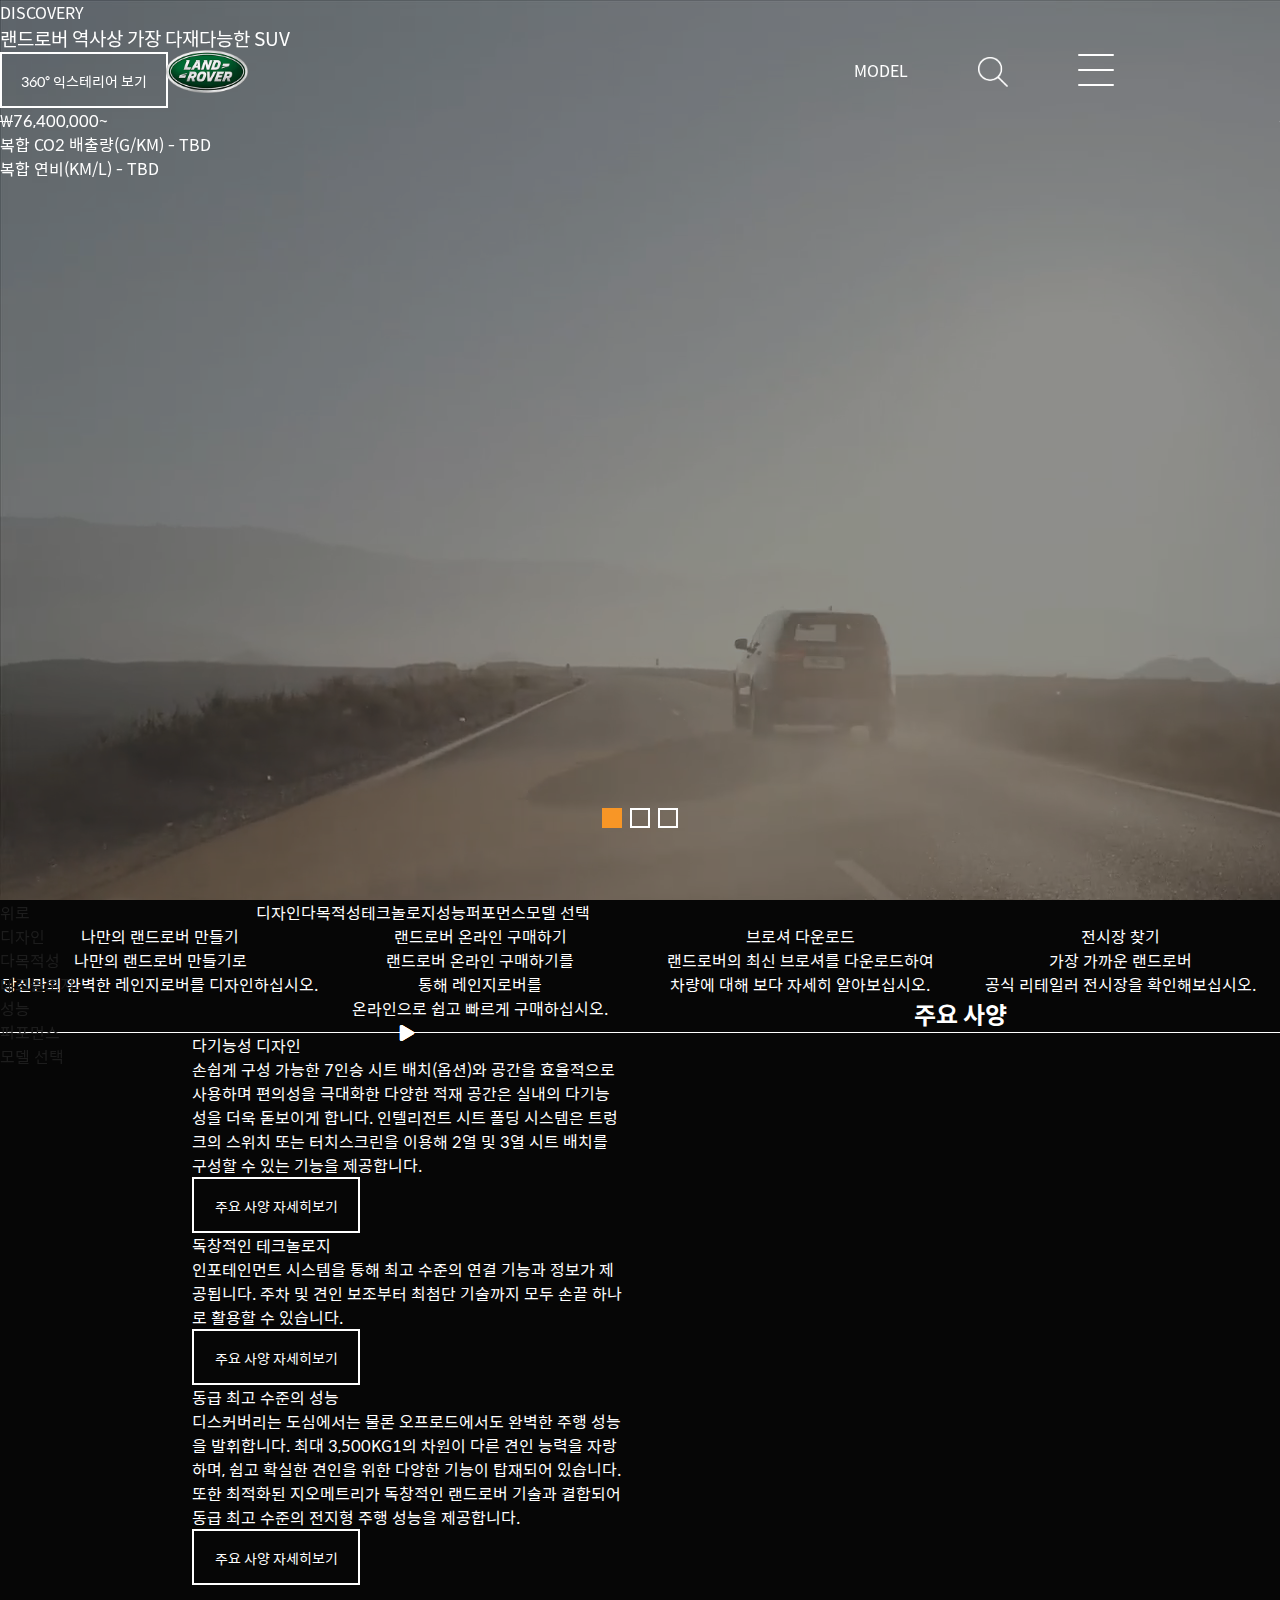
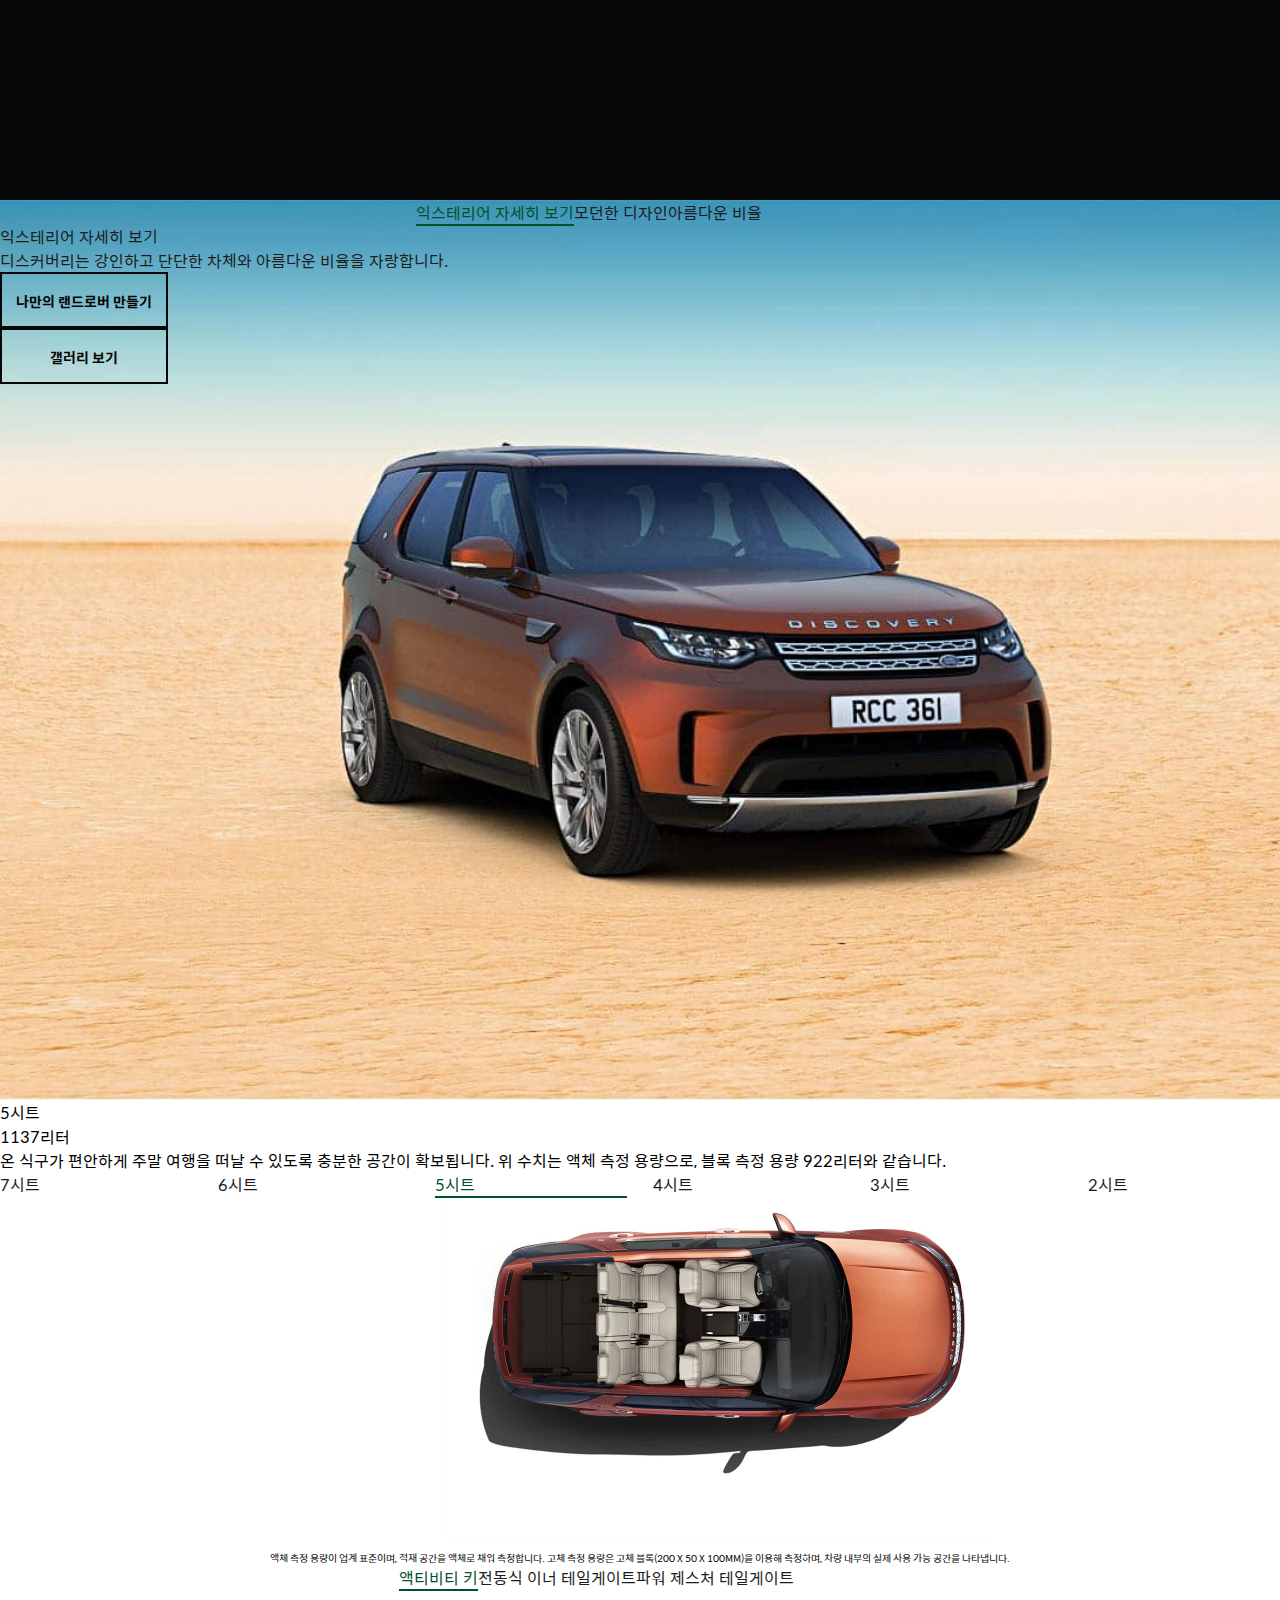
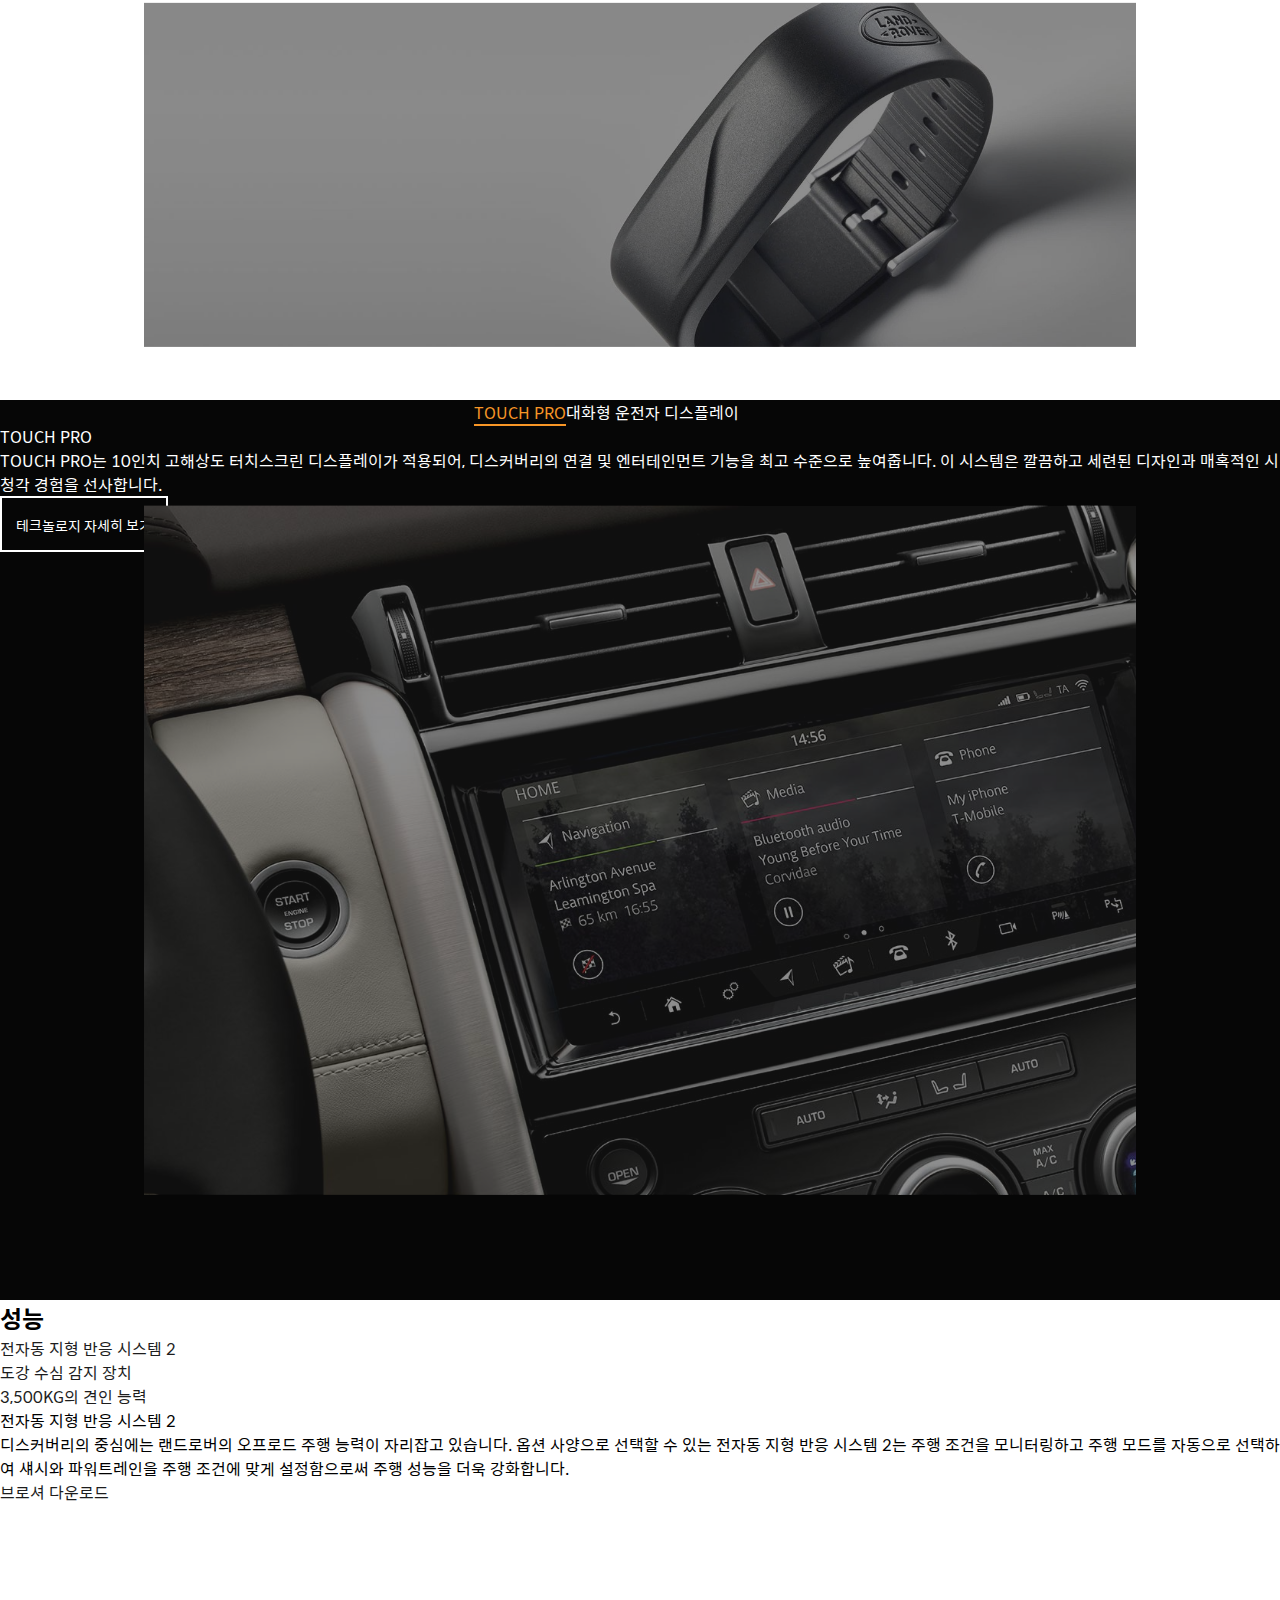
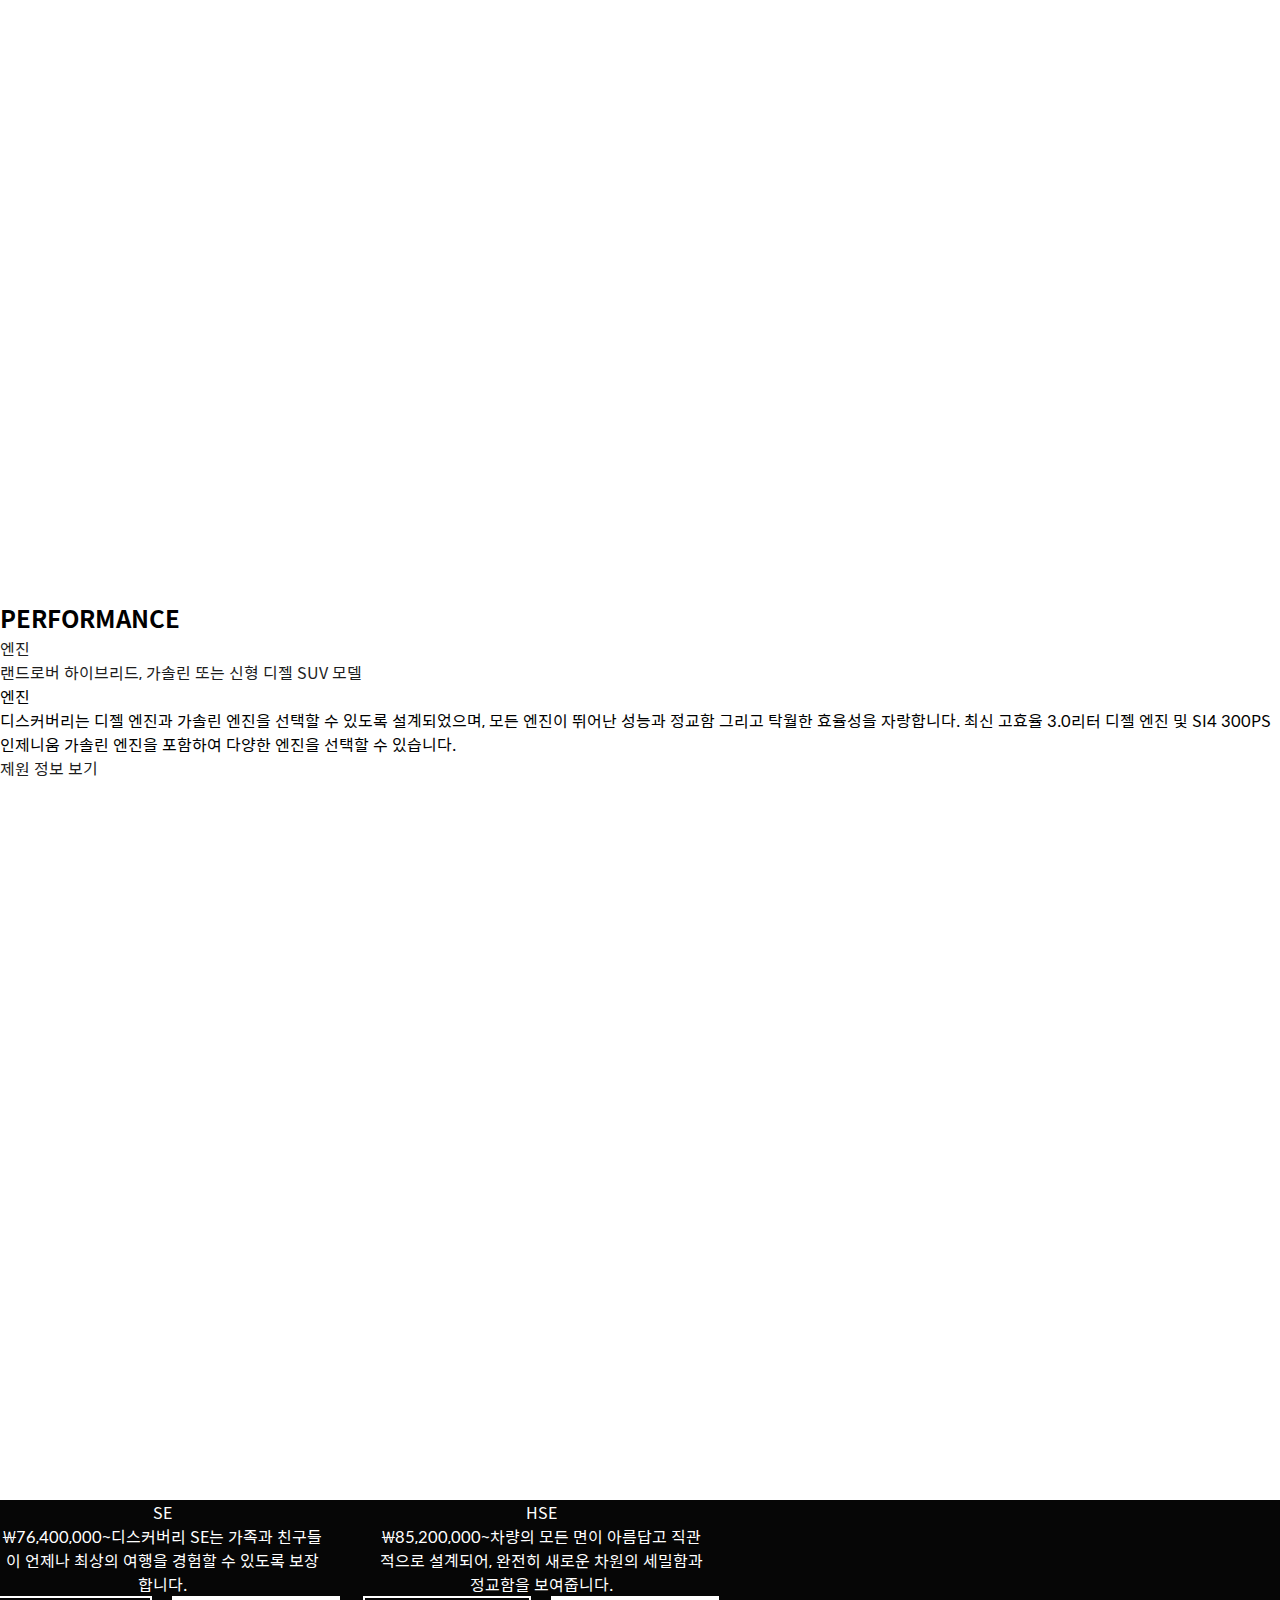
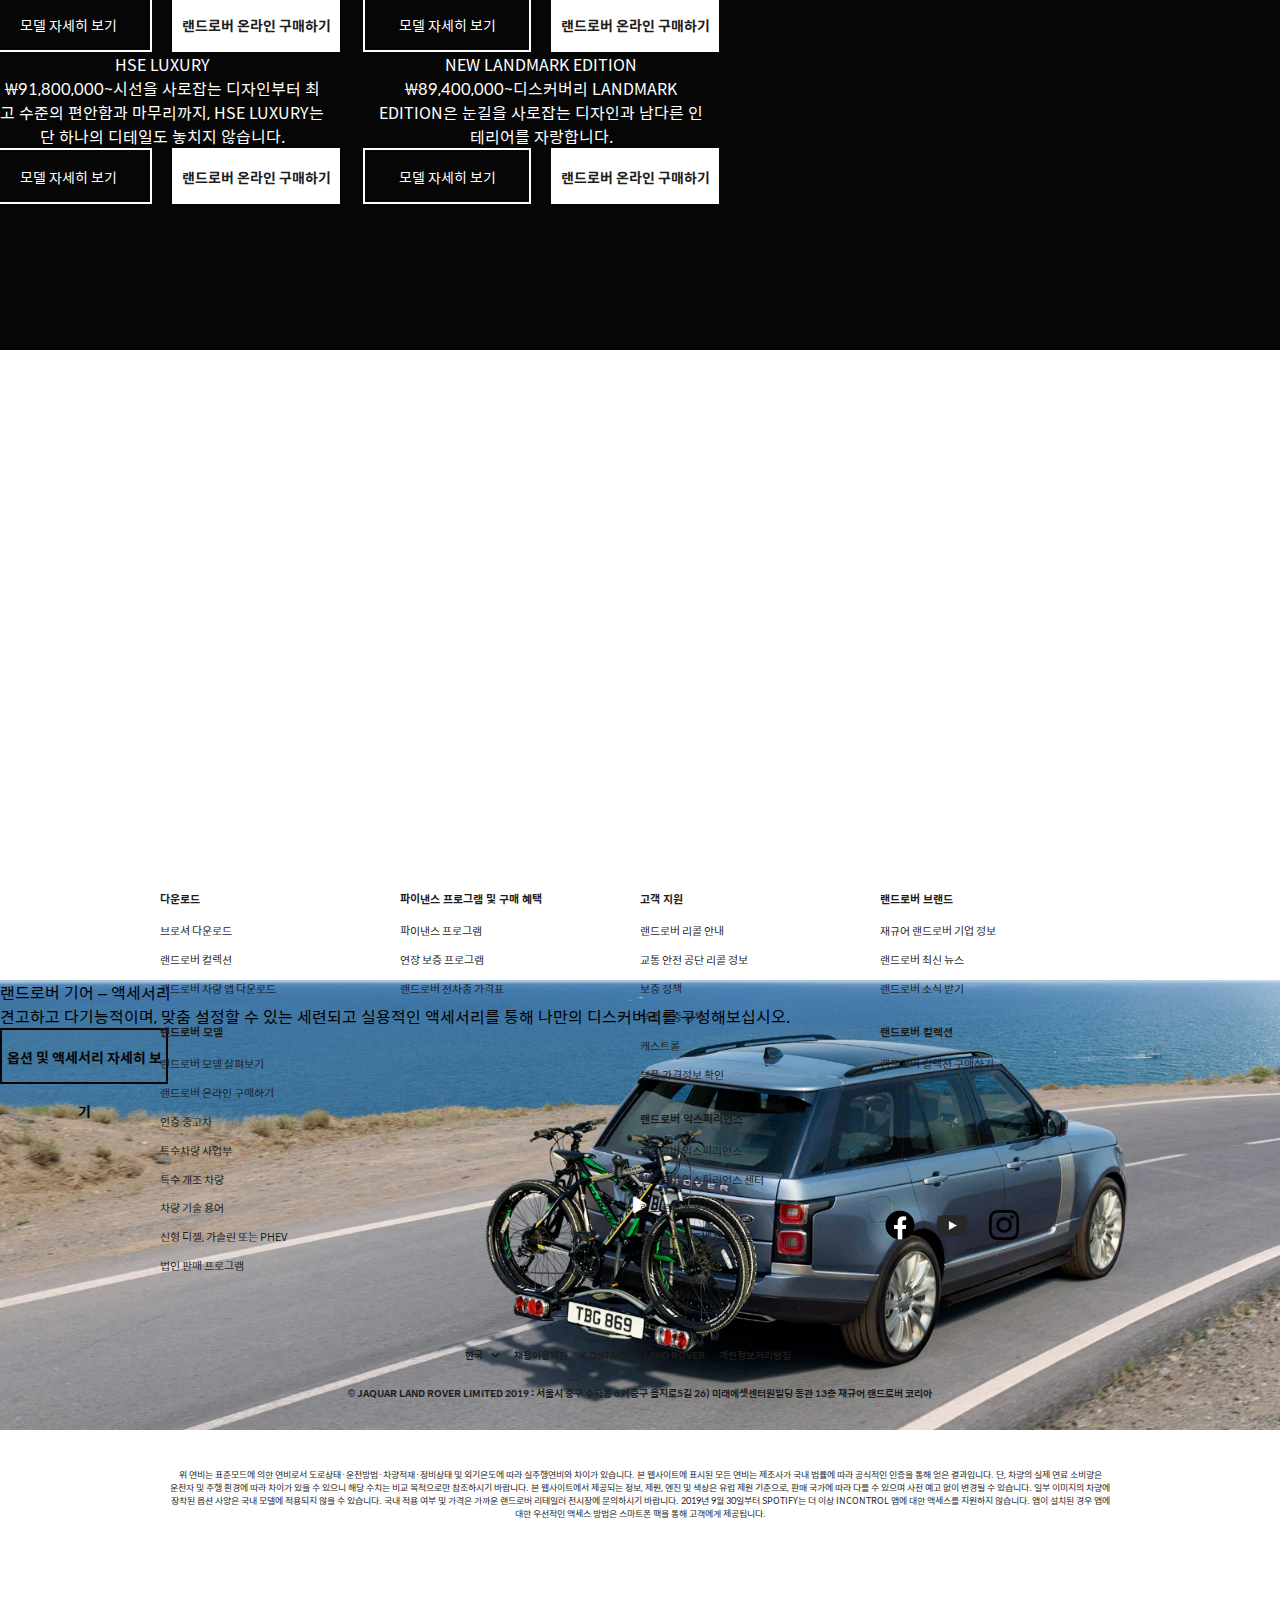
==== html/discovery_family.html @ 29c07e29 "portfolio landrover coding folder" ====
<!DOCTYPE html>
<html lang="ko-KR">
 <head>
<!--     <noscript>
        <p>현재 접속하고 있는 사이트의 기능의 일부가 원활하게 실행되고 있지 않습니다.<br />자바스크립트의 기능을 활성화 해주세요</p>
        <p><a target="_blank" href="http://enable-javascript.com/ko"></a>자바스크립트 활성화 처리하기</p>
    </noscript> -->

   <meta charset="UTF-8">
   <meta name="viewport" content="width=device-width, initial-scale=1.0">
   <meta http-equiv="X-UA-Compatible" content="IE=edge">

   <link rel="stylesheet" href="../font/SpoqaHanSans/stylesheet.css">
   <link rel="stylesheet" href="../font/fontawesome/css/all.css">
   <link rel="stylesheet" href="../css/base/reset.css">
   <link rel="stylesheet" href="../css/base/common.css">
   <link rel="stylesheet" href="../css/discovery_family.css">

   <!--[if lte IE 9]>
    <script src="./ie/html5shiv-3.7.3/dist/html5shiv.min.js"> </script>
    <script src="./ie/PIE-1.0.0/PIE.js"></script>
    <script src="./ie/Respond-1.4.2/dest/respond.min.js"></script>
   <![endif]-->

   <title>Discovery - 오프로드 SUV - Land Rover</title>
 </head>
 <body>
  <noscript>
    <p>현재 접속하고 있는 사이트의 기능의 일부가 원활하게 실행되고 있지 않습니다.<br />
    자바스크립트의 기능을 활성화 해주세요.</p>
    <p><a target="_blank" href="http://enable-javascript.com/ko/">자바스크립트 활성화 처리하기</a></p>
  </noscript>
  <div id="wrap">
    <header id="headBox">
    </header>
    <div id="contentBox">
      <article id="viewBox">
        <ul class="view_slide">
            <li class="view_01_bg">
                <div class="view_text view_01_text">
                  <p>DISCOVERY</p>
                  <h3>랜드로버 역사상 가장 다재다능한 SUV</h3>
                  <div class="lineup white_btn"><a href="#"><p>360° 익스테리어 보기</p></a></div>
                  <div class="view_text_02">
                    <p>₩76,400,000~</p>
                    <p>복합 CO2 배출량(g/km) - TBD<br />복합 연비(km/l) - TBD</p>
                  </div>
                </div> 
                <video id="videoBg" preload="auto" autoplay="true" loop="loop" muted="muted" volume="0" poster="../media/sub_fdiscovery_view_01_poster.jpg">
                  <source src="../media/fdis_view_video.mp4" type="video/mp4">
                </video>
              </li>
            <li class="view_02_bg">
                <div class="view_text view_02_text">
                  <p>DISCOVERY</p>
                  <h3>동급 최고의 전지형 주행 성능, 견인 및 도강 능력</h3>
                  <div class="lineup white_btn"><a href="#"><p>영상 보기</p></a></div>
                  <div class="view_text_02">
                    <p>₩76,400,000~</p>
                    <p>복합 CO2 배출량 (g/km) - TBD<br />복합 연비(km/l) - TBD</p>
                  </div>
              </div>
            </li>
          <li class="view_03_bg">
            <div class="view_text view_03_text">
              <p>DISCOVERY</p>
              <h3>차원이 다른 안락함과 공간 활용성을 선사하는 7인승 시트</h3>
              <div class="lineup white_btn"><a href="#"><p>주요 사양 자세히 보기</p></a></div>
              <div class="view_text_02">
                <p>₩76,400,000~</p>
                <p>복합 CO2 배출량 (g/km) - TBD<br />복합 연비(km/l) - TBD</p>
              </div>
            </div>
          </li>
        </ul>
        <div class="view_btn_area">
          <ul class="view_btn indicator">
            <li><a href="#"></a></li>
            <li><a href="#"></a></li>
            <li><a href="#"></a></li>
          </ul>
        </div>
        <div class="down_arrow"><a href="#specBox"></a></div>
      </article>
    <article id="specBox">
      <div class="fix_menu">
        <ul>
          <li><a href="#"><p>위로</p><div></div></a></li>
          <li><a href="#designBox"><p>디자인</p><div></div></a></li>
          <li><a href="#purposeBox"><p>다목적성</p><div></div></a></li>
          <li><a href="#techBox"><p>테크놀로지</p><div></div></a></li>
          <li><a href="#perf_01_Box"><p>성능</p><div></div></a></li>
          <li><a href="#perf_02_Box"><p>퍼포먼스</p><div></div></a></li>
          <li><a href="#modelBox"><p>모델 선택</p><div></div></a></li>
        </ul>
      </div>
      <div class="list_01">
        <ul class="clearfix">
            <li><a href="#designBox"><p>디자인</p><div></div></a></li>
            <li><a href="#purposeBox"><p>다목적성</p><div></div></a></li>
            <li><a href="#offloadBox"><p>테크놀로지</p><div></div></a></li>
            <li><a href="#perf_01_Box"><p>성능</p><div></div></a></li>
            <li><a href="#perf_02_Box"><p>퍼포먼스</p><div></div></a></li>
            <li><a href="#modelBox"><p>모델 선택</p><div></div></a></li>
        </ul>
      </div>
      <div class="list_02">
        <dl>
          <dt><a href="#">나만의 랜드로버 만들기</a></dt>
          <dd>
            <p>나만의 랜드로버 만들기로<br />당신만의 완벽한 레인지로버를 디자인하십시오.</p>
          </dd>
        </dl>
        <dl>
          <dt><a href="#">랜드로버 온라인 구매하기</a></dt>
          <dd>
            <p>랜드로버 온라인 구매하기를<br />통해 레인지로버를<br />온라인으로 쉽고 빠르게 구매하십시오.</p>
          </dd>
        </dl>
        <dl>
          <dt><a href="#">브로셔 다운로드</a></dt>
          <dd>
            <p>랜드로버의 최신 브로셔를 다운로드하여<br />차량에 대해 보다 자세히 알아보십시오.</p>
          </dd>
        </dl>
        <dl>
          <dt><a href="#">전시장 찾기</a></dt>
          <dd>
            <p>가장 가까운 랜드로버<br />공식 리테일러 전시장을 확인해보십시오.</p>
          </dd>
        </dl>
      </div>
      <h2>주요 사양</h2>
      <div class="list_03">
        <ul class="spec_img">
          <li><a href="#"><i class="fas fa-play"></i></a></li>
          <li><a href="#"><i class="fas fa-play"></i></a></li>
          <li><a href="#"><i class="fas fa-play"></i></a></li>
        </ul>
        <ul class="spec_text">
          <li>
            <ul>
              <li><p>다기능성 디자인</p></li>
              <li><p>손쉽게 구성 가능한 7인승 시트 배치(옵션)와 공간을 효율적으로 사용하며 편의성을 극대화한 다양한 적재 공간은 실내의 다기능성을 더욱 돋보이게 합니다. 인텔리전트 시트 폴딩 시스템은 트렁크의 스위치 또는 터치스크린을 이용해 2열 및 3열 시트 배치를 구성할 수 있는 기능을 제공합니다.</p></li>
              <li><div class="lineup white_btn"><a href="#"><p>주요 사양 자세히보기</p></a></div></li>
            </ul>
          </li>
          <li>
            <ul>
              <li><p>독창적인 테크놀로지</p></li>
              <li>
                <p>인포테인먼트 시스템을 통해 최고 수준의 연결 기능과 정보가 제공됩니다. 주차 및 견인 보조부터 최첨단 기술까지 모두 손끝 하나로 활용할 수 있습니다.</p>
              </li>
              <li><div class="lineup white_btn"><a href="#"><p>주요 사양 자세히보기</p></a></div></li>
            </ul>
          </li>
          <li>
            <ul>
              <li><p>동급 최고 수준의 성능</p></li>
              <li>디스커버리는 도심에서는 물론 오프로드에서도 완벽한 주행 성능을 발휘합니다. 최대 3,500kg1의 차원이 다른 견인 능력을 자랑하며, 쉽고 확실한 견인을 위한 다양한 기능이 탑재되어 있습니다. 또한 최적화된 지오메트리가 독창적인 랜드로버 기술과 결합되어 동급 최고 수준의 전지형 주행 성능을 제공합니다.</li>
              <li><div class="lineup white_btn"><a href="#"><p>주요 사양 자세히보기</p></a></div></li>
            </ul>
          </li>
        </ul>
      </div>
    </article>
    <article id="designBox">
      <h2>design</h2>
      <div class="list_01">
        <ul class="clearfix">
          <li><a href="#">익스테리어 자세히 보기</a></li>
          <li><a href="#">모던한 디자인</a></li>
          <li><a href="#">아름다운 비율</a></li>
        </ul>
      </div>
      <div class="design_text con_text left_text">
        <ul>
          <li><p>익스테리어 자세히 보기</p></li>
          <li><p>디스커버리는 강인하고 단단한 차체와 아름다운 비율을 자랑합니다.</p></li>
          <li><div class="lineup white_btn"><a href="#"><p>나만의 랜드로버 만들기</p></a></div></li>
          <li><div class="lineup black_btn"><a href="#"><p>갤러리 보기</p></a></div></li>
        </ul>
      </div>
    </article>
    <article id="purposeBox">
      <div id="purpose_area_01">
        <h2>다목정성</h2>
        <div class="purpuse_text con_text left_text">
        <ul>
          <li><p>5시트<br /><span>1137</span>리터</p></li>
          <li>
            <p>
              온 식구가 편안하게 주말 여행을 떠날 수 있도록 충분한 공간이 확보됩니다. 위 수치는 액체 측정 용량으로, 블록 측정 용량 922리터와 같습니다.
            </p>
          </li>
          <li><div class="bag_img"></div></li>
        </ul>
        </div>
        <ul class="list_down">
          <li><a href="#">7시트</a></li>
          <li><a href="#">6시트</a></li>
          <li><a href="#">5시트</a></li>
          <li><a href="#">4시트</a></li>
          <li><a href="#">3시트</a></li>
          <li><a href="#">2시트</a></li>
        </ul>
      </div>
      <div id="purpose_area_02">
        <p>
          액체 측정 용량이 업계 표준이며, 적재 공간을 액체로 채워 측정합니다. 고체 측정 용량은 고체 블록(200 x 50 x 100mm)을 이용해 측정하며, 차량 내부의 실제 사용 가능 공간을 나타냅니다.
        </p>
        <div class="list_01">
          <ul class="clearfix">
            <li><a href="#">액티비티 키</a></li>
            <li><a href="#">전동식 이너 테일게이트</a></li>
            <li><a href="#">파워 제스처 테일게이트</a></li>
          </ul>
        </div>
        <div class="purpuse_text_02 right_text">
          <div class="purpose_img_02"></div>
          <ul>
            <li><p>액티비티 키</p></li>
            <li>
              <p>옵션으로 선택할 수 있는 액티비티 키2를 통하여 일상이 더욱 편리해집니다. 손목 밴드 형태의 키는 튼튼하며 방수 기능을 갖추고 있어 요트 및 스카이 다이빙에 이르는 다양한 수상 스포츠 활동을 즐길 수 있게 해 줍니다. 이제 더 이상 스마트 키를 가지고 다닐 필요가 없습니다.</p>
            </li>
            <li><div class="lineup white_btn"><a href="#"><p>주요 사항 자세히 보기</p></a></div></li>
          </ul>
         </div>
      </div>
    </article>
    <article id="techBox">
      <h2>technology</h2>
      <div class="list_01">
          <ul class="clearfix">
            <li><a href="#">TOUCH PRO</a></li>
            <li><a href="#">대화형 운전자 디스플레이</a></li>
          </ul>
        </div>
        <div class="tech_img"></div>
        <div class="tech_text con_text right_text">
            <ul>
              <li><p>TOUCH PRO</p></li>
              <li>
                <p>
                    Touch Pro는 10인치 고해상도 터치스크린 디스플레이가 적용되어, 디스커버리의 연결 및 엔터테인먼트 기능을 최고 수준으로 높여줍니다. 이 시스템은 깔끔하고 세련된 디자인과 매혹적인 시청각 경험을 선사합니다.
                </p>
              </li>
              <li><div class="lineup white_btn"><a href="#"><p>테크놀로지 자세히 보기</p></a></div></li>
            </ul>
          </div>
    </article>
    <article id="perf_01_box">
          <h2>성능</h2>
          <div class="list_01">
            <ul class="clearfix">
              <li><a href="#">전자동 지형 반응 시스템 2</a></li>
              <li><a href="#">도강 수심 감지 장치</a></li>
              <li><a href="#">3,500KG의 견인 능력</a></li>
            </ul>
          </div>
          <div class="perf_01_text left_text">
            <ul>
              <li><p>전자동 지형 반응 시스템 2</p></li>
              <li><p>디스커버리의 중심에는 랜드로버의 오프로드 주행 능력이 자리잡고 있습니다. 옵션 사양으로 선택할 수 있는 전자동 지형 반응 시스템 2는 주행 조건을 모니터링하고 주행 모드를 자동으로 선택하여 섀시와 파워트레인을 주행 조건에 맞게 설정함으로써 주행 성능을 더욱 강화합니다.</p></li>
              <li><div class="lineup black_btn"><a href="#"><p>브로셔 다운로드</p></a></div></li>
            </ul>
          </div>
      </article>
      <article id="perf_02_Box">
          <h2>performance</h2>
          <div class="list_01">
            <ul class="clearfix">
              <li><a href="#">엔진</a></li>
              <li><a href="#">랜드로버 하이브리드, 가솔린 또는 신형 디젤 SUV 모델</a></li>
            </ul>
          </div>
          <div class="perf_02_text left_text">
            <ul>
              <li><p>엔진</p></li>
              <li>
                <p>
                    디스커버리는 디젤 엔진과 가솔린 엔진을 선택할 수 있도록 설계되었으며, 모든 엔진이 뛰어난 성능과 정교함 그리고 탁월한 효율성을 자랑합니다. 최신 고효율 3.0리터 디젤 엔진 및 Si4 300PS 인제니움 가솔린 엔진을 포함하여 다양한 엔진을 선택할 수 있습니다.
                </p>
              </li>
              <li><div class="lineup white_btn"><a href="#"><p>제원 정보 보기</p></a></div></li>
            </ul>
          </div>
      </article>
      <article id="modelBox">
          <h2>model</h2>
          <div class="model_area_01">
            <div class="model_list_01 clearfix">
              <ul>
                <li>
                  <ul class="model_list_02">
                    <li class="model_01_img"></li>
                    <li><p>SE<br /><span>₩76,400,000~</span>디스커버리 SE는 가족과 친구들이 언제나 최상의 여행을 경험할 수 있도록 보장합니다.</p></li>
                    <li><div class="lineup white_btn"><a href="#"><p>모델 자세히 보기</p></a></div></li>
                    <li><div class="lineup white_btn"><a href="#"><p>랜드로버 온라인 구매하기</p></a></div></li>
                  </ul>
                </li>
                <li>
                  <ul class="model_list_02">
                      <li class="model_02_img"></li>
                      <li><p>HSE<br /><span>₩85,200,000~</span>차량의 모든 면이 아름답고 직관적으로 설계되어, 완전히 새로운 차원의 세밀함과 정교함을 보여줍니다.</p></li>
                      <li><div class="lineup white_btn"><a href="#"><p>모델 자세히 보기</p></a></div></li>
                      <li><div class="lineup white_btn"><a href="#"><p>랜드로버 온라인 구매하기</p></a></div></li>
                  </ul>
                </li>
                <li>
                  <ul class="model_list_02">
                    <li class="model_03_img"></li>
                    <li><p>HSE LUXURY<br /><span>₩91,800,000~</span>시선을 사로잡는 디자인부터 최고 수준의 편안함과 마무리까지, HSE Luxury는 단 하나의 디테일도 놓치지 않습니다.</p></li>
                    <li><div class="lineup white_btn"><a href="#"><p>모델 자세히 보기</p></a></div></li>
                    <li><div class="lineup white_btn"><a href="#"><p>랜드로버 온라인 구매하기</p></a></div></li>
                  </ul>
                </li>
                <li>
                  <ul class="model_list_02">
                    <li class="model_04_img"></li>
                    <li><p>NEW LANDMARK EDITION<br /><span>₩89,400,000~</span>디스커버리 Landmark Edition은 눈길을 사로잡는 디자인과 남다른 인테리어를 자랑합니다.</p></li>
                    <li><div class="lineup white_btn"><a href="#"><p>모델 자세히 보기</p></a></div></li>
                    <li><div class="lineup white_btn"><a href="#"><p>랜드로버 온라인 구매하기</p></a></div></li>
                  </ul>
                </li>
              </ul>
            </div>
        </div>
        <div class="model_area_02">
            <div class="perf_text con_text left_text">
              <ul>
                <li><p>랜드로버 기어 – 액세서리</p></li>
                <li><p>견고하고 다기능적이며, 맞춤 설정할 수 있는 세련되고 실용적인 액세서리를 통해 나만의 디스커버리를 구성해보십시오.</p></li>
                <li><div class="lineup black_btn"><a href="#"><p>옵션 및 액세서리 자세히 보기</p></a></div></li>
              </ul>
            </div>
            <a href="#"><i class="fas fa-play"></i></a>
        </div>
      </article>
      </div>
    <footer id="footBox"></footer>
  </div>

  <script src="../js/base/jquery-3.4.1.min.js"> </script>
  <script src="../js/base/jquery-ui.min.js"> </script>
  <script src="../js/src/discovery_family.js"> </script>

 </body>
</html>
---- font/SpoqaHanSans/stylesheet.css ----
@font-face {
    font-family: 'SpoqaHanSans';
    src: url('hinted-SpoqaHanSans-Thin.eot');
    src: url('hinted-SpoqaHanSans-Thin.eot?#iefix') format('embedded-opentype'),
        url('hinted-SpoqaHanSans-Thin.woff2') format('woff2'),
        url('hinted-SpoqaHanSans-Thin.woff') format('woff'),
        url('hinted-SpoqaHanSans-Thin.ttf') format('truetype'),
        url('hinted-SpoqaHanSans-Thin.svg#SpoqaHanSans-Thin') format('svg');
    font-weight: 100;
    font-style: normal;
}

@font-face {
    font-family: 'SpoqaHanSans';
    src: url('hinted-SpoqaHanSans-Light.eot');
    src: url('hinted-SpoqaHanSans-Light.eot?#iefix') format('embedded-opentype'),
        url('hinted-SpoqaHanSans-Light.woff2') format('woff2'),
        url('hinted-SpoqaHanSans-Light.woff') format('woff'),
        url('hinted-SpoqaHanSans-Light.ttf') format('truetype'),
        url('hinted-SpoqaHanSans-Light.svg#SpoqaHanSans-Light') format('svg');
    font-weight: 300;
    font-style: normal;
}

@font-face {
    font-family: 'SpoqaHanSans';
    src: url('hinted-SpoqaHanSans-Bold.eot');
    src: url('hinted-SpoqaHanSans-Bold.eot?#iefix') format('embedded-opentype'),
        url('hinted-SpoqaHanSans-Bold.woff2') format('woff2'),
        url('hinted-SpoqaHanSans-Bold.woff') format('woff'),
        url('hinted-SpoqaHanSans-Bold.ttf') format('truetype'),
        url('hinted-SpoqaHanSans-Bold.svg#SpoqaHanSans-Bold') format('svg');
    font-weight: bold;
    font-style: normal;
}

@font-face {
    font-family: 'SpoqaHanSans';
    src: url('hinted-SpoqaHanSans-Regular.eot');
    src: url('hinted-SpoqaHanSans-Regular.eot?#iefix') format('embedded-opentype'),
        url('hinted-SpoqaHanSans-Regular.woff2') format('woff2'),
        url('hinted-SpoqaHanSans-Regular.woff') format('woff'),
        url('hinted-SpoqaHanSans-Regular.ttf') format('truetype'),
        url('hinted-SpoqaHanSans-Regular.svg#SpoqaHanSans-Regular') format('svg');
    font-weight: normal;
    font-style: normal;
}

@font-face {
    font-family: 'SpoqaHanSans';
    src: url('hinted-SpoqaHanSans-Bold.eot');
    src: url('hinted-SpoqaHanSans-Bold.eot?#iefix') format('embedded-opentype'),
        url('hinted-SpoqaHanSans-Bold.woff2') format('woff2'),
        url('hinted-SpoqaHanSans-Bold.woff') format('woff'),
        url('hinted-SpoqaHanSans-Bold.ttf') format('truetype'),
        url('hinted-SpoqaHanSans-Bold.svg#SpoqaHanSans-Bold') format('svg');
    font-weight: bold;
    font-style: normal;
}

@font-face {
    font-family: 'SpoqaHanSans';
    src: url('hinted-SpoqaHanSans-Regular.eot');
    src: url('hinted-SpoqaHanSans-Regular.eot?#iefix') format('embedded-opentype'),
        url('hinted-SpoqaHanSans-Regular.woff2') format('woff2'),
        url('hinted-SpoqaHanSans-Regular.woff') format('woff'),
        url('hinted-SpoqaHanSans-Regular.ttf') format('truetype'),
        url('hinted-SpoqaHanSans-Regular.svg#SpoqaHanSans-Regular') format('svg');
    font-weight: normal;
    font-style: normal;
}

@font-face {
    font-family: 'SpoqaHanSans';
    src: url('hinted-SpoqaHanSans-Thin.eot');
    src: url('hinted-SpoqaHanSans-Thin.eot?#iefix') format('embedded-opentype'),
        url('hinted-SpoqaHanSans-Thin.woff2') format('woff2'),
        url('hinted-SpoqaHanSans-Thin.woff') format('woff'),
        url('hinted-SpoqaHanSans-Thin.ttf') format('truetype'),
        url('hinted-SpoqaHanSans-Thin.svg#SpoqaHanSans-Thin') format('svg');
    font-weight: 100;
    font-style: normal;
}

@font-face {
    font-family: 'SpoqaHanSans';
    src: url('hinted-SpoqaHanSans-Light.eot');
    src: url('hinted-SpoqaHanSans-Light.eot?#iefix') format('embedded-opentype'),
        url('hinted-SpoqaHanSans-Light.woff2') format('woff2'),
        url('hinted-SpoqaHanSans-Light.woff') format('woff'),
        url('hinted-SpoqaHanSans-Light.ttf') format('truetype'),
        url('hinted-SpoqaHanSans-Light.svg#SpoqaHanSans-Light') format('svg');
    font-weight: 300;
    font-style: normal;
}

@font-face {
    font-family: 'SpoqaHanSans';
    src: url('hinted-SpoqaHanSans-Light.eot');
    src: url('hinted-SpoqaHanSans-Light.eot?#iefix') format('embedded-opentype'),
        url('hinted-SpoqaHanSans-Light.woff2') format('woff2'),
        url('hinted-SpoqaHanSans-Light.woff') format('woff'),
        url('hinted-SpoqaHanSans-Light.ttf') format('truetype'),
        url('hinted-SpoqaHanSans-Light.svg#SpoqaHanSans-Light') format('svg');
    font-weight: 300;
    font-style: normal;
}

@font-face {
    font-family: 'SpoqaHanSans';
    src: url('hinted-SpoqaHanSans-Regular.eot');
    src: url('hinted-SpoqaHanSans-Regular.eot?#iefix') format('embedded-opentype'),
        url('hinted-SpoqaHanSans-Regular.woff2') format('woff2'),
        url('hinted-SpoqaHanSans-Regular.woff') format('woff'),
        url('hinted-SpoqaHanSans-Regular.ttf') format('truetype'),
        url('hinted-SpoqaHanSans-Regular.svg#SpoqaHanSans-Regular') format('svg');
    font-weight: normal;
    font-style: normal;
}

@font-face {
    font-family: 'SpoqaHanSans';
    src: url('hinted-SpoqaHanSans-Thin.eot');
    src: url('hinted-SpoqaHanSans-Thin.eot?#iefix') format('embedded-opentype'),
        url('hinted-SpoqaHanSans-Thin.woff2') format('woff2'),
        url('hinted-SpoqaHanSans-Thin.woff') format('woff'),
        url('hinted-SpoqaHanSans-Thin.ttf') format('truetype'),
        url('hinted-SpoqaHanSans-Thin.svg#SpoqaHanSans-Thin') format('svg');
    font-weight: 100;
    font-style: normal;
}

@font-face {
    font-family: 'SpoqaHanSans';
    src: url('hinted-SpoqaHanSans-Bold.eot');
    src: url('hinted-SpoqaHanSans-Bold.eot?#iefix') format('embedded-opentype'),
        url('hinted-SpoqaHanSans-Bold.woff2') format('woff2'),
        url('hinted-SpoqaHanSans-Bold.woff') format('woff'),
        url('hinted-SpoqaHanSans-Bold.ttf') format('truetype'),
        url('hinted-SpoqaHanSans-Bold.svg#SpoqaHanSans-Bold') format('svg');
    font-weight: bold;
    font-style: normal;
}
---- css/base/common.css ----
@charset "utf-8";

.hidden, .hidden_wrap a>span{display: block; width: 0; height: 0; position: absolute; overflow: hidden;}
.clearfix:after,.clearfix::after{content:" "; display: block; width: 0; height: 0;  clear: both;}

.float_array{width: 100%; height: 100%;}
.float_array>li{float: left; height: 100%;}
.float_array>li:last-child{margin-right: 0;}

#wrap{width: 100%; height: 100%; margin: auto;}
---- css/discovery_family.css ----
/* rangerover_family.css */
body { text-transform: uppercase; }

#wrap, main, aside { width: 100%; min-width: 360px; height: auto; margin: auto; overflow-x: hidden; }

article { width: 100%; height: 100vh; }

#headBox.action { height: 60px; padding-top: 10px; background-color: rgba(11, 13, 16, 0.8); }

#headBox { position: fixed; z-index: 2000; width: 100%; box-sizing: border-box; color: #fff; transition: all 1s ease; }

#headBox .nav { position: relative; width: 100%; height: 100%; margin: auto; }

#headBox .nav h1 { float: left; background-image: url("../img/logo.png"); background-size: contain; background-repeat: no-repeat; background-position: 0 0; }

#headBox .nav h1 a { display: block; width: 100%; height: 100%; }

#headBox .nav h1 a > span { position: absolute; z-index: -1; display: block; width: 0; height: 0; overflow: hidden; }

#headBox .nav .unb { float: right; }

#headBox .nav .unb li { float: left; }

#headBox .nav .unb li:nth-child(2) { position: relative; }

#headBox .nav .unb li:nth-child(2) label { display: block; width: 100%; height: 100%; background-image: url("../img/search.png"); background-size: cover; background-repeat: no-repeat; background-position: 0 0; cursor: pointer; }

#headBox .nav .unb li:nth-child(2) a { display: none; width: 100%; height: 100%; position: absolute; left: 50%; transform: translateX(-50%); text-align: center; bottom: -62px; }

#headBox .nav .unb li:nth-child(2) a i { color: #f89626; font-size: 1rem; }

#headBox .nav .unb li:nth-child(2) input { display: none; float: right; width: 280px; height: 34px; margin-top: 28px; cursor: text; }

#headBox .nav .unb li:nth-child(3) { float: right; margin-top: 4px; }

#headBox .nav .unb li a { display: block; width: 100%; height: 100%; }

#headBox .nav .unb li a > span { position: absolute; z-index: -1; display: block; width: 0; height: 0; overflow: hidden; }

#headBox .nav .menu_icon { position: absolute; background-color: transparent; padding: 0; }

#headBox .nav .menu_icon span { display: block; position: absolute; border-radius: 1px; cursor: pointer; background-color: #fff; transition: all .35s ease; }

#headBox .nav .menu_icon span:nth-child(1) { top: 2px; }

#headBox .nav .menu_icon span:nth-child(2) { top: 50%; transform: translateY(-50%); }

#headBox .nav .menu_icon span:nth-child(3) { bottom: 2px; }

#headBox .nav .menu_icon.click span:nth-child(1) { top: 50%; transform: rotate(45deg) translateY(-50%); }

#headBox .nav .menu_icon.click span:nth-child(2) { opacity: 0; }

#headBox .nav .menu_icon.click span:nth-child(3) { top: 50%; transform: translateY(-50%) rotate(-45deg); }

#headBox .nav .menu_page { display: none; position: fixed; z-index: -1; top: 0; left: 0; width: 100vw; height: 100vh; background-color: #1d1d1d; }

#headBox .nav .menu_page ul { position: absolute; left: 50%; transform: translateX(-50%); text-align: center; height: auto; }

#headBox .nav .menu_page ul li { width: auto; height: auto; }

#headBox .nav .menu_page ul li a { display: block; width: 100%; height: 100%; color: #fff; font-size: 1rem; text-align: center; transition: all 0.2s linear; }

#headBox .nav .menu_page ul li a > span { position: absolute; z-index: -1; display: block; width: 0; height: 0; overflow: hidden; }

#headBox .nav .menu_page a:hover { color: #f89626; transform: scale(1.2); }

#footBox { position: relative; width: 100vw; color: #1d1d1d; }

#footBox .sns li { background-repeat: no-repeat; background-position: 0 0; background-size: contain; }

#footBox .sns li:nth-child(1) { background-image: url("../img/sns_logo/sns_logo_01.png"); }

#footBox .sns li:nth-child(2) { background-image: url("../img/sns_logo/sns_logo_02.png"); }

#footBox .sns li:nth-child(3) { background-image: url("../img/sns_logo/sns_logo_03.png"); }

#footBox .sns li a { display: block; width: 100%; height: 100%; }

#footBox .sns li a > span { position: absolute; z-index: -1; display: block; width: 0; height: 0; overflow: hidden; }

#footBox a { color: #1d1d1d; }

#footBox dt a:hover { font-weight: bold; color: #02512D; text-decoration: underline; }

#footBox dd a:hover { color: #02512D; font-weight: bold; text-decoration: underline; }

#footBox li { text-align: center; }

#footBox li a:hover { color: #02512D; font-weight: bold; text-decoration: underline; }

#contentBox .view_btn li.action { border: 2px solid #f89626; background-color: #f89626; }

button div { transition: all 0.5s ease; }

button div:hover { transform: scale(2); }

@media screen and (min-width: 1920px) { #headBox { height: 140px; padding: 50px 0; }
  #headBox .nav { width: 74vw; height: 100%; }
  #headBox .nav h1 { width: 82px; height: 44px; }
  #headBox .nav .unb { width: auto; height: 100%; }
  #headBox .nav .unb li { margin-right: 70px; }
  #headBox .nav .unb li:nth-child(1) a { display: block; width: 100%; height: 100%; color: #fff; font-size: 1rem; line-height: 2.5rem; }
  #headBox .nav .unb li:nth-child(1) a > span { position: absolute; z-index: -1; display: block; width: 0; height: 0; overflow: hidden; }
  #headBox .nav .unb li:nth-child(2) { margin-top: 7px; width: 30px; height: 30px; }
  #headBox .nav .unb li:nth-child(3) { margin-top: 2px; width: 36px; height: 36px; margin-right: 0; }
  #headBox .nav .unb .menu_icon { width: 36px; height: 36px; }
  #headBox .nav .unb .menu_icon span { width: 36px; height: 2px; }
  #headBox .nav .menu_page ul { top: 300px; width: 800px; column-count: 2; }
  #headBox .nav .menu_page li a { margin-bottom: 65px; }
  #headBox.action { padding-top: 8px; }
  #headBox.action .nav { width: 94%; height: auto; }
  #headBox.action .nav h1 { margin-top: 2px; width: 76px; height: 40px; }
  #headBox.action .nav .unb { width: auto; height: auto; }
  #headBox.action .nav .unb li { margin-right: 40px; }
  #headBox.action .nav .unb li:nth-child(1) { font-size: 0.75rem; }
  #headBox.action .nav .unb li:nth-child(2), #headBox.action .nav .unb li:nth-child(3) { margin-top: 7px; width: 30px; height: 30px; }
  #headBox.action .nav .unb li:nth-child(3) { margin-right: 0; }
  #headBox.action .nav .unb li label + a { float: right; }
  #headBox.action .nav .unb .menu_icon { width: 30px; height: 30px; }
  #headBox.action .nav .unb .menu_icon span { width: 30px; height: 2px; }
  .left_text { position: absolute; top: 256px; left: 16%; text-align: left; }
  .left_text li:nth-child(1) { font-size: 3.375rem; font-weight: bold; margin-bottom: 38px; }
  .left_text li:nth-child(1) span { font-size: 4.25rem; }
  .left_text li:nth-child(2) { width: 320px; margin-bottom: 46px; word-break: keep-all; font-weight: bold; }
  .right_text { position: absolute; top: 525px; right: 16%; text-align: right; text-align: right; }
  .right_text li:nth-child(1) { font-size: 3.375rem; font-weight: bold; margin-bottom: 38px; }
  .right_text li:nth-child(2) { float: right; width: 320px; margin-bottom: 46px; word-break: keep-all; font-weight: bold; }
  .right_text .lineup { float: right; }
  #viewBox .view_text > p { position: absolute; top: 140px; left: 13vw; width: 580px; height: auto; font-size: 80px; line-height: 4.375rem; font-weight: bold; }
  #viewBox .view_text > p span:first-child { font-size: 32px; line-height: 3.125rem; }
  #viewBox .view_02_text > p { font-size: 60px; }
  #viewBox .view_02_text > p span { font-size: 80px; }
  #viewBox h3 { position: absolute; top: 300px; left: 13vw; width: 600px; height: auto; font-size: 1.75rem; }
  #viewBox .lineup { position: absolute; top: 380px; left: 13vw; }
  #viewBox .view_text_02 { position: absolute; left: 13vw; width: 400px; height: auto; top: 500px; }
  #viewBox .view_text_02 p { font-size: 2.25rem; }
  #viewBox .view_text_02 p:last-child { font-size: 1.25rem; }
  #viewBox .down_arrow { position: absolute; left: 50%; transform: translateX(-50%); text-align: center; z-index: 1000; top: 95%; width: 35px; height: 35px; background-image: url("../img/arrow/arrow_down.png"); background-size: cover; background-repeat: no-repeat; background-position: 50% 50%; }
  #viewBox .down_arrow a { display: block; width: 100%; height: 100%; }
  #viewBox .down_arrow a > span { position: absolute; z-index: -1; display: block; width: 0; height: 0; overflow: hidden; }
  #specBox { height: 2480px; padding-top: 72px; }
  #specBox .fix_menu { top: 50%; transform: translateY(-50%); right: 0; width: 120px; height: 300px; background-color: rgba(0, 0, 0, 0.5); padding: 12px; padding-bottom: 22px; }
  #specBox .fix_menu ul { width: 100%; height: 100%; }
  #specBox .fix_menu ul li { width: 100%; height: 14%; margin-bottom: 6px; }
  #specBox .fix_menu ul li a { font-size: 1rem; color: #fff; }
  #specBox .fix_menu ul li a p { float: left; width: 60px; text-align: right; }
  #specBox .fix_menu ul li a div { float: right; width: 50px; height: 2px; background-color: #fff; margin-top: 11px; }
  #specBox .list_01 ul { margin-bottom: 152px; }
  #specBox .list_01 ul li { width: auto; height: auto; margin-right: 120px; font-size: 1.5rem; }
  #specBox .list_01 ul li:last-child { margin-right: 0; }
  #specBox .list_02 { width: 1600px; height: 166px; margin: auto; margin-bottom: 232px; }
  #specBox .list_02 dl dt { width: auto; font-size: 1.5rem; margin-bottom: 50px; font-weight: bold; transition: all 1s ease; }
  #specBox .list_02 dl dd { font-size: 1rem; transition: all 1s ease; }
  #specBox .list_02 dl:not(:first-child) { border-left: 1px solid #fff; box-sizing: border-box; }
  #specBox h2 { font-size: 3.125rem; width: 196px; height: auto; margin: auto; margin-bottom: 140px; }
  #specBox .list_03 { height: 2520px; }
  #specBox .list_03 .spec_img { float: left; width: 100%; }
  #specBox .list_03 .spec_img li { width: 100%; height: 450px; margin-bottom: 80px; }
  #specBox .list_03 .spec_img li:last-child { margin-bottom: 0; }
  #specBox .list_03 .spec_img a i { font-size: 3.125rem; }
  #specBox .list_03 .spec_text { float: right; }
  #specBox .list_03 .spec_text > li { width: 100%; height: 450px; margin-bottom: 80px; }
  #specBox .list_03 .spec_text > li ul { width: 100%; height: auto; }
  #specBox .list_03 .spec_text > li ul li { width: 100%; height: 100%; }
  #specBox .list_03 .spec_text > li ul li:first-child { font-size: 2.375rem; margin-bottom: 38px; }
  #specBox .list_03 .spec_text > li ul li:nth-child(2) { width: 480px; font-size: 1rem; line-height: 1.5rem; word-break: keep-all; margin-bottom: 36px; }
  #specBox .list_03 .spec_text > li:last-child { margin-bottom: 0; }
  #designBox { height: 1080px; padding-top: 72px; }
  #designBox h2 { top: 80px; left: 100px; font-size: 3.125rem; }
  #designBox .list_01 ul li { width: auto; height: auto; margin-right: 116px; font-size: 1.25rem; font-weight: bold; }
  #designBox .list_01 ul li:last-child { margin-right: 0; }
  #designBox .design_text li:nth-child(3) { margin-bottom: 24px; }
  #designBox .design_text li:nth-child(4) a { background-color: #1d1d1d; color: #fff; }
  #purposeBox { height: 2160px; }
  #purposeBox h2 { top: 80px; left: 100px; font-size: 3.125rem; }
  #purposeBox .bag_img { width: 256px; height: 148px; }
  #purposeBox .list_down { position: absolute; left: 50%; transform: translateX(-50%); text-align: center; top: 90%; width: 90%; height: auto; font-size: 20px; font-weight: bold; }
  #purposeBox #purpose_area_02 { padding-top: 80px; box-sizing: border-box; }
  #purposeBox #purpose_area_02 > p:first-child { position: absolute; left: 50%; transform: translateX(-50%); text-align: center; top: 14px; font-size: 0.75rem; }
  #purposeBox #purpose_area_02 .list_01 ul li { width: auto; height: auto; margin-right: 116px; font-size: 1.25rem; font-weight: bold; }
  #purposeBox #purpose_area_02 .list_01 ul li:last-child { margin-right: 0; }
  #techBox { height: 1080px; padding-top: 72px; }
  #techBox h2 { top: 80px; left: 100px; font-size: 3.125rem; }
  #techBox .list_01 ul li { width: auto; height: auto; margin-right: 116px; font-size: 1.25rem; font-weight: bold; }
  #techBox .list_01 ul li:last-child { margin-right: 0; }
  #offloadBox { height: 1080px; padding-top: 72px; }
  #offloadBox h2 { top: 80px; left: 100px; font-size: 3.125rem; }
  #offloadBox .list_01 ul li { width: auto; height: auto; margin-right: 116px; font-size: 1.25rem; font-weight: bold; }
  #offloadBox .list_01 ul li:last-child { margin-right: 0; }
  #perfBox { height: 1080px; padding-top: 72px; }
  #perfBox h2 { top: 80px; left: 100px; font-size: 3.125rem; }
  #perfBox .list_01 ul li { width: auto; height: auto; margin-right: 116px; font-size: 1.25rem; font-weight: bold; }
  #perfBox .list_01 ul li:last-child { margin-right: 0; }
  #modelBox { height: 2160px; }
  #modelBox h2 { top: 80px; left: 100px; font-size: 3.125rem; }
  #modelBox .model_area_01 { padding-top: 72px; }
  #modelBox .model_area_01 .list_01 ul { margin-bottom: 182px; }
  #modelBox .model_area_01 .list_01 ul li { width: auto; height: auto; margin-right: 116px; font-size: 1.25rem; font-weight: bold; }
  #modelBox .model_area_01 .list_01 ul li:last-child { margin-right: 0; }
  #modelBox .model_area_01 .model_list_01 { margin: auto; margin-bottom: 230px; }
  #modelBox .model_area_01 .model_list_01 .model_list_02 > li:first-child { height: 288px; margin-bottom: 20px; }
  #modelBox .model_area_01 .model_list_01 .model_list_02 > li:nth-child(2) > p { font-size: 28px; word-break: keep-all; margin-bottom: 34px; line-height: 0.78; }
  #modelBox .model_area_01 .model_list_01 .model_list_02 > li:nth-child(2) > p span { font-size: 1rem; }
  #modelBox .model_area_01 > p { margin-left: 156px; font-size: 12px; }
  #modelBox .model_area_02 a i { font-size: 4.375rem; }
  #footBox { position: relative; height: 800px; padding: 70px 500px 0; box-sizing: border-box; }
  #footBox .ci_area { height: auto; font-size: 0.6875rem; text-align: left; }
  #footBox .ci_area dl { float: left; width: 146px; margin-right: 112px; }
  #footBox .ci_area dl dt { float: left; width: 100%; font-weight: bold; margin: 20px 0 10px; }
  #footBox .ci_area dl dd { width: 100%; height: auto; line-height: 1.8rem; }
  #footBox .ci_area dl dd a { display: block; width: 100%; height: 100%; }
  #footBox .ci_area dl dd a > span { position: absolute; z-index: -1; display: block; width: 0; height: 0; overflow: hidden; }
  #footBox .ci_area dl:last-child { margin-right: 0; }
  #footBox i { text-indent: 8px; }
  #footBox .copyright_area { height: auto; }
  #footBox .copyright_area ul:first-child { position: absolute; left: 50%; transform: translateX(-50%); text-align: center; bottom: 220px; width: 350px; height: auto; }
  #footBox .copyright_area ul:first-child li { float: left; margin-right: 14px; line-height: 3.125rem; font-size: 0.625rem; font-weight: bold; }
  #footBox .copyright_area ul:first-child li a { display: block; width: 100%; height: 100%; }
  #footBox .copyright_area ul:first-child li a > span { position: absolute; z-index: -1; display: block; width: 0; height: 0; overflow: hidden; }
  #footBox .copyright_area .sns { position: absolute; top: 410px; right: 510px; text-align: right; bottom: 122px; width: 134px; height: 30px; }
  #footBox .copyright_area .sns li { float: left; width: 30px; height: 100%; margin-right: 22px; }
  #footBox .copyright_area .sns li:nth-child(2) { position: absolute; left: 50%; transform: translateX(-50%); text-align: center; top: 4.5px; }
  #footBox .copyright_area .sns li:nth-child(3) { float: right; margin-right: 0; }
  #footBox .copyright_area .sns li a { display: block; width: 100%; height: 100%; }
  #footBox .copyright_area .sns li a > span { position: absolute; z-index: -1; display: block; width: 0; height: 0; overflow: hidden; }
  #footBox .copyright_area .copy { position: absolute; left: 50%; transform: translateX(-50%); text-align: center; bottom: 200px; width: auto; font-size: 10px; font-weight: bold; }
  #footBox .copyright_area .copy span { font-weight: bold; }
  #footBox .copyright_area p:last-child { position: absolute; left: 50%; transform: translateX(-50%); text-align: center; bottom: 80px; width: 948px; font-size: 0.5625rem; word-break: keep-all; } }

article { width: 100%; box-sizing: border-box; }

#contentBox { width: 100%; height: auto; }

#headBox.action { height: 60px; padding-top: 10px; background-color: rgba(11, 13, 16, 0.5); }

#viewBox { position: relative; min-height: 640px; }

#viewBox:before, #viewBox::before { content: ""; display: block; position: absolute; z-index: 500; width: 100%; height: 100%; background-color: rgba(29, 29, 29, 0.5); }

#viewBox ul { position: relative; width: 300%; height: 100%; }

#viewBox ul li { float: left; width: 33.33333%; height: 100%; background-size: cover; background-repeat: no-repeat; background-position: 70% 0; overflow: hidden; word-break: break-all; }

#viewBox ul li .view_text { position: absolute; z-index: 1000; color: #fff; }

#viewBox ul li .videoBg { position: absolute; z-index: -500; background-position: 50% 50%; }

#viewBox ul .view_02_bg { background-image: url("../img/sub_fdiscovery/view/view_02.jpg"); }

#viewBox ul .view_03_bg { background-image: url("../img/sub_fdiscovery/view/view_03.jpg"); }

#viewBox .lineup { width: 168px; height: 56px; text-align: center; line-height: 54px; }

#viewBox .lineup a { display: block; width: 100%; height: 100%; color: #fff; }

#viewBox .lineup a > span { position: absolute; z-index: -1; display: block; width: 0; height: 0; overflow: hidden; }

#viewBox .lineup a p { width: 100%; height: 100%; font-size: 0.875rem; border: 2px solid #fff; box-sizing: border-box; }

#viewBox .view_btn_area { position: absolute; z-index: 500; left: 50%; bottom: 8vh; transform: translateX(-50%); width: auto; height: auto; }

#viewBox .view_btn_area > ul { width: auto; height: auto; }

#viewBox .view_btn_area > ul > li { float: left; width: 20px; height: 20px; margin-left: 8px; border: 2px solid #fff; box-sizing: border-box; }

#viewBox .view_btn_area > ul > li:first-child { margin-left: 0; }

#viewBox .view_btn_area > ul a { display: block; width: 100%; height: 100%; }

#viewBox .view_btn_area > ul a > span { position: absolute; z-index: -1; display: block; width: 0; height: 0; overflow: hidden; }

#viewBox .view_btn_area > ul a > span { position: absolute; z-index: -1; display: block; width: 0; height: 0; overflow: hidden; }

#specBox { background-color: #060606; color: #fff; }

#specBox .lineup { width: 168px; height: 56px; text-align: center; line-height: 54px; }

#specBox .lineup a { display: block; width: 100%; height: 100%; color: #fff; }

#specBox .lineup a > span { position: absolute; z-index: -1; display: block; width: 0; height: 0; overflow: hidden; }

#specBox .lineup a p { width: 100%; height: 100%; font-size: 0.875rem; border: 2px solid #fff; box-sizing: border-box; }

#specBox .fix_menu { position: fixed; z-index: 2000; }

#specBox .fix_menu li:hover a { color: #f89626; }

#specBox .fix_menu li:hover div { background-color: #f89626; }

#specBox .fix_menu a { display: block; width: 100%; height: 100%; }

#specBox .fix_menu a > span { position: absolute; z-index: -1; display: block; width: 0; height: 0; overflow: hidden; }

#specBox .list_01 { width: 60%; height: auto; margin: auto; }

#specBox .list_01 ul { width: 100%; }

#specBox .list_01 ul li { float: left; }

#specBox .list_01 ul li a { color: #fff; transition: all 0.3s linear; }

#specBox .list_01 ul li a:hover { color: #f89626; border-bottom: 2px solid #f89626; }

#specBox .list_02 dl { float: left; width: 25%; height: 100%; text-align: center; }

#specBox .list_02 dl dt { width: 100%; height: auto; }

#specBox .list_02 dl dt a { display: block; width: 100%; height: 100%; color: #fff; }

#specBox .list_02 dl dt a > span { position: absolute; z-index: -1; display: block; width: 0; height: 0; overflow: hidden; }

#specBox .list_02 dl dt:hover a { color: #02512D; }

#specBox .list_02 dl dt:hover + dd { color: #02512D; }

#specBox .list_02 dl dd { width: 100%; height: auto; }

#specBox h2 { text-align: center; border-bottom: 1px solid #fff; }

#specBox .list_03 { width: 70%; margin: auto; }

#specBox .list_03 .spec_img { width: 48%; margin-right: 4%; }

#specBox .list_03 .spec_img li { position: relative; width: 100%; background-size: cover; background-position: 50% 50%; background-repeat: no-repeat; }

#specBox .list_03 .spec_img li a { position: absolute; display: block; width: 100%; height: 100%; }

#specBox .list_03 .spec_img li a > span { position: absolute; z-index: -1; display: block; width: 0; height: 0; overflow: hidden; }

#specBox .list_03 .spec_img li a i { position: absolute; top: 50%; left: 50%; transform: translate(-50%, -50%); color: #fff; text-align: center; }

#specBox .list_03 .spec_img li:hover:before { background-color: rgba(0, 0, 0, 0); }

#specBox .list_03 .spec_img li:before { content: ""; display: block; position: absolute; top: 0; left: 0; width: 100%; height: 100%; background-color: rgba(29, 29, 29, 0.5); transition: all 0.5s ease; }

#specBox .list_03 .spec_img li:nth-child(1) { background-image: url("../img/sub_fdiscovery/spec/spec_01.jpg"); }

#specBox .list_03 .spec_img li:nth-child(2) { background-image: url("../img/sub_fdiscovery/spec/spec_02.jpg"); }

#specBox .list_03 .spec_img li:nth-child(3) { background-image: url("../img/sub_fdiscovery/spec/spec_03.jpg"); }

#specBox .list_03 .spec_text { width: 48%; }

#designBox { position: relative; color: #1d1d1d; background-image: url("../img/sub_fdiscovery/design/design_00.jpg"); background-size: cover; background-repeat: no-repeat; background-position: 50% 50%; }

#designBox h2 { position: absolute; z-index: 100; transform-origin: left top; border-bottom: 2px solid #1d1d1d; color: #1d1d1d; transform: rotate(90deg); box-sizing: border-box; }

#designBox .list_01 { width: 35%; height: auto; margin: auto; }

#designBox .list_01 ul { width: 100%; }

#designBox .list_01 ul li { float: left; }

#designBox .list_01 ul li:first-child a { color: #02512D; border-bottom: 2px solid #02512D; }

#designBox .list_01 ul li a { color: #1d1d1d; transition: all 0.3s linear; }

#designBox .list_01 ul li a:hover { color: #02512D; border-bottom: 2px solid #02512D; }

#designBox .lineup { width: 168px; height: 56px; text-align: center; line-height: 54px; }

#designBox .lineup a { display: block; width: 100%; height: 100%; color: #060606; font-weight: bold; }

#designBox .lineup a > span { position: absolute; z-index: -1; display: block; width: 0; height: 0; overflow: hidden; }

#designBox .lineup a p { width: 100%; height: 100%; font-size: 0.875rem; border: 2px solid #060606; box-sizing: border-box; }

#purposeBox { position: relative; }

#purposeBox h2 { position: absolute; z-index: 100; transform-origin: left top; border-bottom: 2px solid #1d1d1d; color: #1d1d1d; transform: rotate(90deg); box-sizing: border-box; }

#purposeBox #purpose_area_01 { position: relative; width: 100%; height: 50%; background-image: url("../img/sub_fdiscovery/purpose/purpose_01.jpg"); background-size: contain; background-repeat: no-repeat; background-position: 50% 50%; }

#purposeBox #purpose_area_01 .bag_img { background-image: url("../img/sub_fdiscovery/purpose/seat_5.jpg"); background-size: cover; background-repeat: no-repeat; background-position: 50% 50%; }

#purposeBox #purpose_area_01 .list_down li { float: left; width: 15%; height: auto; margin-right: 2%; }

#purposeBox #purpose_area_01 .list_down li a { transition: all 0.8s ease; }

#purposeBox #purpose_area_01 .list_down li:nth-child(3) a { color: #02512D; border-bottom: 2px solid #02512D; }

#purposeBox #purpose_area_01 .list_down li:last-child { margin-right: 0; }

#purposeBox #purpose_area_01 .list_down li a { display: block; width: 100%; height: 100%; }

#purposeBox #purpose_area_01 .list_down li a > span { position: absolute; z-index: -1; display: block; width: 0; height: 0; overflow: hidden; }

#purposeBox #purpose_area_01 .list_down li a:hover { color: #02512D; border-bottom: 2px solid #02512D; }

#purposeBox #purpose_area_02 { position: relative; width: 100%; height: 50%; }

#purposeBox #purpose_area_02 > P { width: 100%; height: auto; text-align: center; font-size: 0.625rem; }

#purposeBox #purpose_area_02 .list_01 { width: 37.6%; height: auto; margin: auto; }

#purposeBox #purpose_area_02 .list_01 ul { width: 100%; }

#purposeBox #purpose_area_02 .list_01 ul li { float: left; }

#purposeBox #purpose_area_02 .list_01 ul li:first-child a { color: #02512D; border-bottom: 2px solid #02512D; }

#purposeBox #purpose_area_02 .list_01 ul li a { color: #1d1d1d; transition: all 0.3s linear; }

#purposeBox #purpose_area_02 .list_01 ul li a:hover { color: #02512D; border-bottom: 2px solid #02512D; }

#purposeBox #purpose_area_02 .purpose_img_02 { width: 77.5%; height: 76.5%; position: absolute; top: 50%; left: 50%; transform: translate(-50%, -50%); background-image: url("../img/sub_fdiscovery/purpose/purpose_02.jpg"); background-size: cover; background-repeat: no-repeat; background-position: 50% 50%; }

#purposeBox #purpose_area_02 .purpose_img_02:before { content: ""; display: block; position: absolute; top: 0; left: 0; width: 100%; height: 100%; background-color: rgba(29, 29, 29, 0.5); transition: all 0.5s ease; }

#purposeBox .purpuse_text_02 { color: #fff; }

#purposeBox .purpuse_text_02 .lineup { width: 168px; height: 56px; text-align: center; line-height: 54px; }

#purposeBox .purpuse_text_02 .lineup a { display: block; width: 100%; height: 100%; color: #fff; }

#purposeBox .purpuse_text_02 .lineup a > span { position: absolute; z-index: -1; display: block; width: 0; height: 0; overflow: hidden; }

#purposeBox .purpuse_text_02 .lineup a p { width: 100%; height: 100%; font-size: 0.875rem; border: 2px solid #fff; box-sizing: border-box; }

#techBox { position: relative; background-color: #060606; color: #fff; }

#techBox h2 { position: absolute; z-index: 100; transform-origin: left top; border-bottom: 2px solid #fff; transform: rotate(90deg); box-sizing: border-box; }

#techBox .list_01 { width: 26%; height: auto; margin: auto; }

#techBox .list_01 ul { width: 100%; }

#techBox .list_01 ul li { float: left; }

#techBox .list_01 ul li:first-child a { color: #f89626; border-bottom: 2px solid #f89626; }

#techBox .list_01 ul li a { color: #fff; transition: all 0.3s linear; }

#techBox .list_01 ul li a:hover { color: #f89626; border-bottom: 2px solid #f89626; }

#techBox .lineup { width: 168px; height: 56px; text-align: center; line-height: 54px; }

#techBox .lineup a { display: block; width: 100%; height: 100%; color: #fff; }

#techBox .lineup a > span { position: absolute; z-index: -1; display: block; width: 0; height: 0; overflow: hidden; }

#techBox .lineup a p { width: 100%; height: 100%; font-size: 0.875rem; border: 2px solid #fff; box-sizing: border-box; }

#techBox .tech_img { width: 77.5%; height: 76.5%; position: absolute; top: 50%; left: 50%; transform: translate(-50%, -50%); background-image: url("../img/sub_fdiscovery/tech/tech_01.jpg"); background-size: cover; background-repeat: no-repeat; background-position: 50% 50%; }

#techBox .tech_img:before { content: ""; display: block; position: absolute; top: 0; left: 0; width: 100%; height: 100%; background-color: rgba(29, 29, 29, 0.5); transition: all 0.5s ease; }

#perf_01_Box { position: relative; background-image: url("../img/sub_frangerover/per/per_01.png"); background-size: contain; background-repeat: no-repeat; background-position: 50% 50%; }

#perf_01_Box .list_01 { width: 42.8%; height: auto; margin: auto; }

#perf_01_Box .list_01 ul { width: 100%; }

#perf_01_Box .list_01 ul li { float: left; }

#perf_01_Box .list_01 ul li:first-child a { color: #f89626; border-bottom: 2px solid #f89626; }

#perf_01_Box .list_01 ul li a { color: #1d1d1d; transition: all 0.3s linear; }

#perf_01_Box .list_01 ul li a:hover { color: #f89626; border-bottom: 2px solid #f89626; }

#perf_01_Box h2 { position: absolute; z-index: 100; transform-origin: left top; border-bottom: 2px solid #1d1d1d; color: #1d1d1d; transform: rotate(90deg); box-sizing: border-box; }

#perf_01_Box .lineup { width: 168px; height: 56px; text-align: center; line-height: 54px; }

#perf_01_Box .lineup a { display: block; width: 100%; height: 100%; color: #060606; font-weight: bold; }

#perf_01_Box .lineup a > span { position: absolute; z-index: -1; display: block; width: 0; height: 0; overflow: hidden; }

#perf_01_Box .lineup a p { width: 100%; height: 100%; font-size: 0.875rem; border: 2px solid #060606; box-sizing: border-box; }

#perf_01_Box .list_01 ul { height: auto; margin: auto; }

#perf_01_Box .list_01 ul li { float: left; }

#offloadBox { position: relative; background-image: url("../img/sub_frangerover/off/off_01.png"); background-size: cover; background-repeat: no-repeat; background-position: 50% 50%; }

#offloadBox .list_01 { width: 32.8%; height: auto; margin: auto; }

#offloadBox .list_01 ul { width: 100%; }

#offloadBox .list_01 ul li { float: left; }

#offloadBox .list_01 ul li:first-child a { color: #02512D; border-bottom: 2px solid #02512D; }

#offloadBox .list_01 ul li a { color: #1d1d1d; transition: all 0.3s linear; }

#offloadBox .list_01 ul li a:hover { color: #02512D; border-bottom: 2px solid #02512D; }

#offloadBox h2 { position: absolute; z-index: 100; transform-origin: left top; border-bottom: 2px solid #1d1d1d; color: #1d1d1d; transform: rotate(90deg); box-sizing: border-box; }

#offloadBox .lineup { width: 168px; height: 56px; text-align: center; line-height: 54px; background-color: #1d1d1d; }

#offloadBox .lineup a { display: block; width: 100%; height: 100%; color: #060606; font-weight: bold; }

#offloadBox .lineup a > span { position: absolute; z-index: -1; display: block; width: 0; height: 0; overflow: hidden; }

#offloadBox .lineup a p { width: 100%; height: 100%; font-size: 0.875rem; border: 2px solid #060606; box-sizing: border-box; }

#offloadBox .lineup a { color: #fff; }

#modelBox { position: relative; }

#modelBox .lineup { width: 168px; height: 56px; text-align: center; line-height: 54px; }

#modelBox .lineup a { display: block; width: 100%; height: 100%; color: #fff; }

#modelBox .lineup a > span { position: absolute; z-index: -1; display: block; width: 0; height: 0; overflow: hidden; }

#modelBox .lineup a p { width: 100%; height: 100%; font-size: 0.875rem; border: 2px solid #fff; box-sizing: border-box; }

#modelBox h2 { position: absolute; z-index: 100; transform-origin: left top; border-bottom: 2px solid #fff; color: #fff; transform: rotate(90deg); box-sizing: border-box; }

#modelBox .model_area_01 { position: absolute; top: 0; width: 100%; height: 50%; background-color: #060606; color: #fff; box-sizing: border-box; }

#modelBox .model_area_01 .list_01 { width: 19.2%; height: auto; margin: auto; }

#modelBox .model_area_01 .list_01 ul { width: 100%; }

#modelBox .model_area_01 .list_01 ul li { float: left; }

#modelBox .model_area_01 .list_01 ul li:first-child a { color: #f89626; border-bottom: 2px solid #f89626; }

#modelBox .model_area_01 .list_01 ul li a { color: #fff; transition: all 0.3s linear; }

#modelBox .model_area_01 .list_01 ul li a:hover { color: #f89626; border-bottom: 2px solid #f89626; }

#modelBox .model_area_01 .model_list_01 { width: 84.6%; }

#modelBox .model_area_01 .model_list_01 > ul { width: 100%; height: auto; }

#modelBox .model_area_01 .model_list_01 > ul > li { float: left; width: 30%; margin-right: 5%; }

#modelBox .model_area_01 .model_list_01 > ul > li:nth-child(2) > p { margin: auto; text-align: center; }

#modelBox .model_area_01 .model_list_01 > ul > li:last-child { margin-right: 0; }

#modelBox .model_area_01 .model_list_01 ul:last-child { margin-right: 0; }

#modelBox .model_area_01 .model_list_01 .model_list_02 { position: relative; text-align: center; }

#modelBox .model_area_01 .model_list_01 .model_list_02 li:first-child { width: 100%; background-repeat: no-repeat; background-size: 100% auto; background-position: 50% 50%; }

#modelBox .model_area_01 .model_list_01 .model_list_02 .model_01_img { background-image: url("../img/sub_frangerover/model/model_01.png"); }

#modelBox .model_area_01 .model_list_01 .model_list_02 .model_02_img { background-image: url("../img/sub_frangerover/model/model_02.png"); }

#modelBox .model_area_01 .model_list_01 .model_list_02 .model_03_img { background-image: url("../img/sub_frangerover/model/model_03.png"); }

#modelBox .model_area_01 .model_list_01 .model_list_02 li:nth-child(3) { float: left; width: 50%; height: auto; padding-right: 10px; box-sizing: border-box; }

#modelBox .model_area_01 .model_list_01 .model_list_02 li:nth-child(3) .lineup { float: right; }

#modelBox .model_area_01 .model_list_01 .model_list_02 li:nth-child(4) { float: left; width: 50%; height: auto; padding-left: 10px; box-sizing: border-box; }

#modelBox .model_area_01 .model_list_01 .model_list_02 li:nth-child(4) .lineup { float: left; background-color: #fff; }

#modelBox .model_area_01 .model_list_01 .model_list_02 li:nth-child(4) .lineup a { color: #1d1d1d; font-weight: bold; }

#modelBox .model_area_02 { position: absolute; top: 1080px; width: 100%; height: 50%; background-image: url("../img/sub_frangerover/model/ace_01.png"); background-size: cover; background-repeat: no-repeat; background-position: 50% 50%; }

#modelBox .model_area_02 .lineup { width: 168px; height: 56px; text-align: center; line-height: 54px; }

#modelBox .model_area_02 .lineup a { display: block; width: 100%; height: 100%; color: #060606; font-weight: bold; }

#modelBox .model_area_02 .lineup a > span { position: absolute; z-index: -1; display: block; width: 0; height: 0; overflow: hidden; }

#modelBox .model_area_02 .lineup a p { width: 100%; height: 100%; font-size: 0.875rem; border: 2px solid #060606; box-sizing: border-box; }

#modelBox .model_area_02 a { display: block; width: 100%; height: 100%; }

#modelBox .model_area_02 a > span { position: absolute; z-index: -1; display: block; width: 0; height: 0; overflow: hidden; }

#modelBox .model_area_02 a i { position: absolute; top: 50%; left: 50%; transform: translate(-50%, -50%); color: #fff; }

@media screen and (max-width: 767px) { #headBox { height: 80px; padding: 20px 0; }
  #headBox .nav { width: 95vw; height: 100%; }
  #headBox .nav h1 { width: 76px; height: 40px; }
  #headBox .nav .unb { width: 100px; height: 100%; }
  #headBox .nav .unb li { margin-top: 5px; height: 30px; }
  #headBox .nav .unb li:nth-child(1) { display: none; }
  #headBox .nav .unb li:nth-child(2) { width: 30px; }
  #headBox .nav .unb li:nth-child(3) { width: 30px; }
  #headBox .nav .unb .menu_icon { width: 30px; height: 30px; }
  #headBox .nav .unb .menu_icon span { width: 30px; height: 2px; }
  #headBox .nav .menu_page ul { top: 120px; width: 200px; }
  #headBox .nav .menu_page li a { margin-bottom: 40px; }
  #footBox { position: relative; height: 640px; padding: 50px 96px 0; box-sizing: border-box; }
  #footBox .ci_area { float: left; width: 142px; height: 346px; font-size: 0.6875rem; text-align: center; }
  #footBox .ci_area dl { float: right; width: 100%; line-height: 3.125rem; }
  #footBox .ci_area dd { display: none; }
  .copyright_area { width: 100%; height: 100%; }
  .copyright_area ul:first-child { float: right; font-size: 0.6875rem; }
  .copyright_area ul:first-child li { line-height: 3.125rem; }
  .copyright_area ul:first-child i { text-indent: 0.5rem; }
  .copyright_area .sns { position: absolute; left: 50%; transform: translateX(-50%); text-align: center; bottom: 156px; width: 134px; height: 30px; }
  .copyright_area .sns li { float: left; width: 30px; height: 100%; margin-right: 22px; }
  .copyright_area .sns li:nth-child(2) { position: absolute; left: 50%; transform: translateX(-50%); text-align: center; top: 4px; }
  .copyright_area .sns li:nth-child(3) { float: right; margin-right: 0; }
  .copyright_area .sns li a { display: block; width: 100%; height: 100%; }
  .copyright_area .sns li a > span { position: absolute; z-index: -1; display: block; width: 0; height: 0; overflow: hidden; }
  .copyright_area .copy { position: absolute; left: 50%; transform: translateX(-50%); text-align: center; bottom: 60px; font-size: 0.625rem; }
  .copyright_area .copy span { display: block; }
  .copyright_area p:last-child { display: none; } }

@media screen and (min-width: 768px) and (max-width: 1279px) { #headBox { height: 80px; padding: 20px 0; }
  #headBox .nav { width: 92vw; height: auto; }
  #headBox .nav h1 { width: 76px; height: 40px; }
  #headBox .nav .unb { width: 110px; height: 100%; }
  #headBox .nav .unb li { margin-top: 5px; height: 30px; }
  #headBox .nav .unb li:nth-child(1) { display: none; }
  #headBox .nav .unb li:nth-child(2) { width: 30px; }
  #headBox .nav .unb li:nth-child(3) { width: 36px; }
  #headBox .nav .unb .menu_icon { width: 36px; height: 30px; }
  #headBox .nav .unb .menu_icon span { width: 36px; height: 2px; }
  #headBox .nav .menu_page ul { top: 200px; width: 200px; }
  #headBox .nav .menu_page li a { margin-bottom: 65px; }
  #footBox { height: 486px; padding: 50px 164px 0; box-sizing: border-box; }
  #footBox .ci_area { font-size: 11px; text-align: center; }
  #footBox .ci_area dl { width: 33.333333%; height: auto; line-height: 2.8125rem; }
  #footBox .ci_area dl:first-child { margin-right: 48px; }
  #footBox .ci_area dl:last-child { position: absolute; top: 50px; right: 210px; text-align: right; }
  #footBox .ci_area dd { display: none; }
  #footBox .copyright_area { width: 100%; height: auto; }
  #footBox .copyright_area ul:first-child { position: absolute; left: 50%; transform: translateX(-50%); text-align: center; top: 50px; width: 33.333333%; font-size: 0.6875rem; text-align: center; }
  #footBox .copyright_area ul:first-child li { line-height: 2.8125rem; width: 100%; }
  #footBox .copyright_area ul:first-child i { text-indent: 0.5rem; }
  #footBox .copyright_area .sns { position: absolute; left: 50%; transform: translateX(-50%); text-align: center; bottom: 122px; width: 134px; height: 30px; }
  #footBox .copyright_area .sns li { float: left; width: 30px; height: 100%; margin-right: 22px; }
  #footBox .copyright_area .sns li:nth-child(2) { position: absolute; left: 50%; transform: translateX(-50%); text-align: center; top: 4.5px; }
  #footBox .copyright_area .sns li:nth-child(3) { float: right; margin-right: 0; }
  #footBox .copyright_area .sns li a { display: block; width: 100%; height: 100%; }
  #footBox .copyright_area .sns li a > span { position: absolute; z-index: -1; display: block; width: 0; height: 0; overflow: hidden; }
  #footBox .copyright_area .copy { position: absolute; left: 50%; transform: translateX(-50%); text-align: center; width: 500px; bottom: 60px; font-size: 0.625rem; }
  #footBox .copyright_area .copy span { display: block; }
  #footBox .copyright_area p:last-child { display: none; } }

@media screen and (min-width: 1280px) and (max-width: 1919px) { #headBox { height: 140px; padding: 50px 0; }
  #headBox .nav { width: 74vw; height: 100%; }
  #headBox .nav h1 { width: 82px; height: 44px; }
  #headBox .nav .unb { width: auto; height: 100%; }
  #headBox .nav .unb li { margin-right: 70px; }
  #headBox .nav .unb li:nth-child(1) a { display: block; width: 100%; height: 100%; color: #fff; font-size: 1rem; line-height: 2.5rem; }
  #headBox .nav .unb li:nth-child(1) a > span { position: absolute; z-index: -1; display: block; width: 0; height: 0; overflow: hidden; }
  #headBox .nav .unb li:nth-child(2) { margin-top: 7px; width: 30px; height: 30px; }
  #headBox .nav .unb li:nth-child(3) { margin-top: 2px; width: 36px; height: 36px; margin-right: 0; }
  #headBox .nav .unb .menu_icon { width: 36px; height: 36px; }
  #headBox .nav .unb .menu_icon span { width: 36px; height: 2px; }
  #headBox .nav .menu_page ul { top: 200px; width: 800px; column-count: 2; }
  #headBox .nav .menu_page li a { margin-bottom: 65px; }
  #headBox.action { padding-top: 8px; }
  #headBox.action .nav { width: 94vw; height: 100%; }
  #headBox.action .nav h1 { margin-top: 3px; width: 76px; height: 40px; }
  #headBox.action .nav .unb { width: 176px; height: auto; }
  #headBox.action .nav .unb li { margin-right: 32px; }
  #headBox.action .nav .unb li:nth-child(1) { font-size: 0.75rem; }
  #headBox.action .nav .unb li:nth-child(2), #headBox.action .nav .unb li:nth-child(3) { margin-top: 7px; width: 30px; height: 30px; }
  #headBox.action .nav .unb li:nth-child(3) { margin-right: 0; }
  #headBox.action .nav .unb .menu_icon { width: 30px; height: 30px; }
  #headBox.action .nav .unb .menu_icon span { width: 30px; height: 2px; }
  #footBox { position: relative; height: 800px; padding: 70px 160px 0; box-sizing: border-box; }
  #footBox .ci_area { height: auto; font-size: 11px; text-align: left; }
  #footBox .ci_area dl { float: left; width: 25%; }
  #footBox .ci_area dl dt { float: left; width: 100%; font-weight: bold; margin: 20px 0 10px; }
  #footBox .ci_area dl dd { width: 100%; height: auto; line-height: 1.8rem; }
  #footBox .ci_area dl dd a { display: block; width: 100%; height: 100%; }
  #footBox .ci_area dl dd a > span { position: absolute; z-index: -1; display: block; width: 0; height: 0; overflow: hidden; }
  #footBox .ci_area dl:nth-child(5) { margin-top: -88px; }
  #footBox i { text-indent: 8px; }
  #footBox .copyright_area { height: auto; }
  #footBox .copyright_area ul:first-child { position: absolute; left: 50%; transform: translateX(-50%); text-align: center; bottom: 220px; width: 350px; height: auto; }
  #footBox .copyright_area ul:first-child li { float: left; margin-right: 14px; line-height: 3.125rem; font-size: 0.625rem; font-weight: bold; }
  #footBox .copyright_area ul:first-child li a { display: block; width: 100%; height: 100%; }
  #footBox .copyright_area ul:first-child li a > span { position: absolute; z-index: -1; display: block; width: 0; height: 0; overflow: hidden; }
  #footBox .copyright_area .sns { position: absolute; top: 410px; right: 20.4%; text-align: right; bottom: 122px; width: 134px; height: 30px; }
  #footBox .copyright_area .sns li { float: left; width: 30px; height: 100%; margin-right: 22px; }
  #footBox .copyright_area .sns li:nth-child(2) { position: absolute; left: 50%; transform: translateX(-50%); text-align: center; top: 4.5px; }
  #footBox .copyright_area .sns li:nth-child(3) { float: right; margin-right: 0; }
  #footBox .copyright_area .sns li a { display: block; width: 100%; height: 100%; }
  #footBox .copyright_area .sns li a > span { position: absolute; z-index: -1; display: block; width: 0; height: 0; overflow: hidden; }
  #footBox .copyright_area .copy { position: absolute; left: 50%; transform: translateX(-50%); text-align: center; bottom: 200px; width: auto; font-size: 10px; font-weight: bold; }
  #footBox .copyright_area .copy span { font-weight: bold; }
  #footBox .copyright_area p:last-child { position: absolute; left: 50%; transform: translateX(-50%); text-align: center; bottom: 80px; width: 948px; font-size: 0.5625rem; word-break: keep-all; } }

@media screen and (min-width: 1920px) { #headBox { height: 140px; padding: 50px 0; }
  #headBox .nav { width: 74vw; height: 100%; }
  #headBox .nav h1 { width: 82px; height: 44px; }
  #headBox .nav .unb { width: auto; height: 100%; }
  #headBox .nav .unb li { margin-right: 70px; }
  #headBox .nav .unb li:nth-child(1) a { display: block; width: 100%; height: 100%; color: #fff; font-size: 1rem; line-height: 2.5rem; }
  #headBox .nav .unb li:nth-child(1) a > span { position: absolute; z-index: -1; display: block; width: 0; height: 0; overflow: hidden; }
  #headBox .nav .unb li:nth-child(2) { margin-top: 7px; width: 30px; height: 30px; }
  #headBox .nav .unb li:nth-child(3) { margin-top: 2px; width: 36px; height: 36px; margin-right: 0; }
  #headBox .nav .unb .menu_icon { width: 36px; height: 36px; }
  #headBox .nav .unb .menu_icon span { width: 36px; height: 2px; }
  #headBox .nav .menu_page ul { top: 300px; width: 800px; column-count: 2; }
  #headBox .nav .menu_page li a { margin-bottom: 65px; }
  #headBox.action { padding-top: 8px; }
  #headBox.action .nav { width: 94%; height: auto; }
  #headBox.action .nav h1 { margin-top: 2px; width: 76px; height: 40px; }
  #headBox.action .nav .unb { width: auto; height: auto; }
  #headBox.action .nav .unb li { margin-right: 40px; }
  #headBox.action .nav .unb li:nth-child(1) { font-size: 0.75rem; }
  #headBox.action .nav .unb li:nth-child(2), #headBox.action .nav .unb li:nth-child(3) { margin-top: 7px; width: 30px; height: 30px; }
  #headBox.action .nav .unb li:nth-child(3) { margin-right: 0; }
  #headBox.action .nav .unb li label + a { float: right; }
  #headBox.action .nav .unb .menu_icon { width: 30px; height: 30px; }
  #headBox.action .nav .unb .menu_icon span { width: 30px; height: 2px; }
  #footBox { position: relative; height: 800px; padding: 70px 500px 0; box-sizing: border-box; }
  #footBox .ci_area { height: auto; font-size: 0.6875rem; text-align: left; }
  #footBox .ci_area dl { float: left; width: 146px; margin-right: 112px; }
  #footBox .ci_area dl dt { float: left; width: 100%; font-weight: bold; margin: 20px 0 10px; }
  #footBox .ci_area dl dd { width: 100%; height: auto; line-height: 1.8rem; }
  #footBox .ci_area dl dd a { display: block; width: 100%; height: 100%; }
  #footBox .ci_area dl dd a > span { position: absolute; z-index: -1; display: block; width: 0; height: 0; overflow: hidden; }
  #footBox .ci_area dl:last-child { margin-right: 0; }
  #footBox i { text-indent: 8px; }
  #footBox .copyright_area { height: auto; }
  #footBox .copyright_area ul:first-child { position: absolute; left: 50%; transform: translateX(-50%); text-align: center; bottom: 220px; width: 350px; height: auto; }
  #footBox .copyright_area ul:first-child li { float: left; margin-right: 14px; line-height: 3.125rem; font-size: 0.625rem; font-weight: bold; }
  #footBox .copyright_area ul:first-child li a { display: block; width: 100%; height: 100%; }
  #footBox .copyright_area ul:first-child li a > span { position: absolute; z-index: -1; display: block; width: 0; height: 0; overflow: hidden; }
  #footBox .copyright_area .sns { position: absolute; top: 410px; right: 510px; text-align: right; bottom: 122px; width: 134px; height: 30px; }
  #footBox .copyright_area .sns li { float: left; width: 30px; height: 100%; margin-right: 22px; }
  #footBox .copyright_area .sns li:nth-child(2) { position: absolute; left: 50%; transform: translateX(-50%); text-align: center; top: 4.5px; }
  #footBox .copyright_area .sns li:nth-child(3) { float: right; margin-right: 0; }
  #footBox .copyright_area .sns li a { display: block; width: 100%; height: 100%; }
  #footBox .copyright_area .sns li a > span { position: absolute; z-index: -1; display: block; width: 0; height: 0; overflow: hidden; }
  #footBox .copyright_area .copy { position: absolute; left: 50%; transform: translateX(-50%); text-align: center; bottom: 200px; width: auto; font-size: 10px; font-weight: bold; }
  #footBox .copyright_area .copy span { font-weight: bold; }
  #footBox .copyright_area p:last-child { position: absolute; left: 50%; transform: translateX(-50%); text-align: center; bottom: 80px; width: 948px; font-size: 0.5625rem; word-break: keep-all; } }
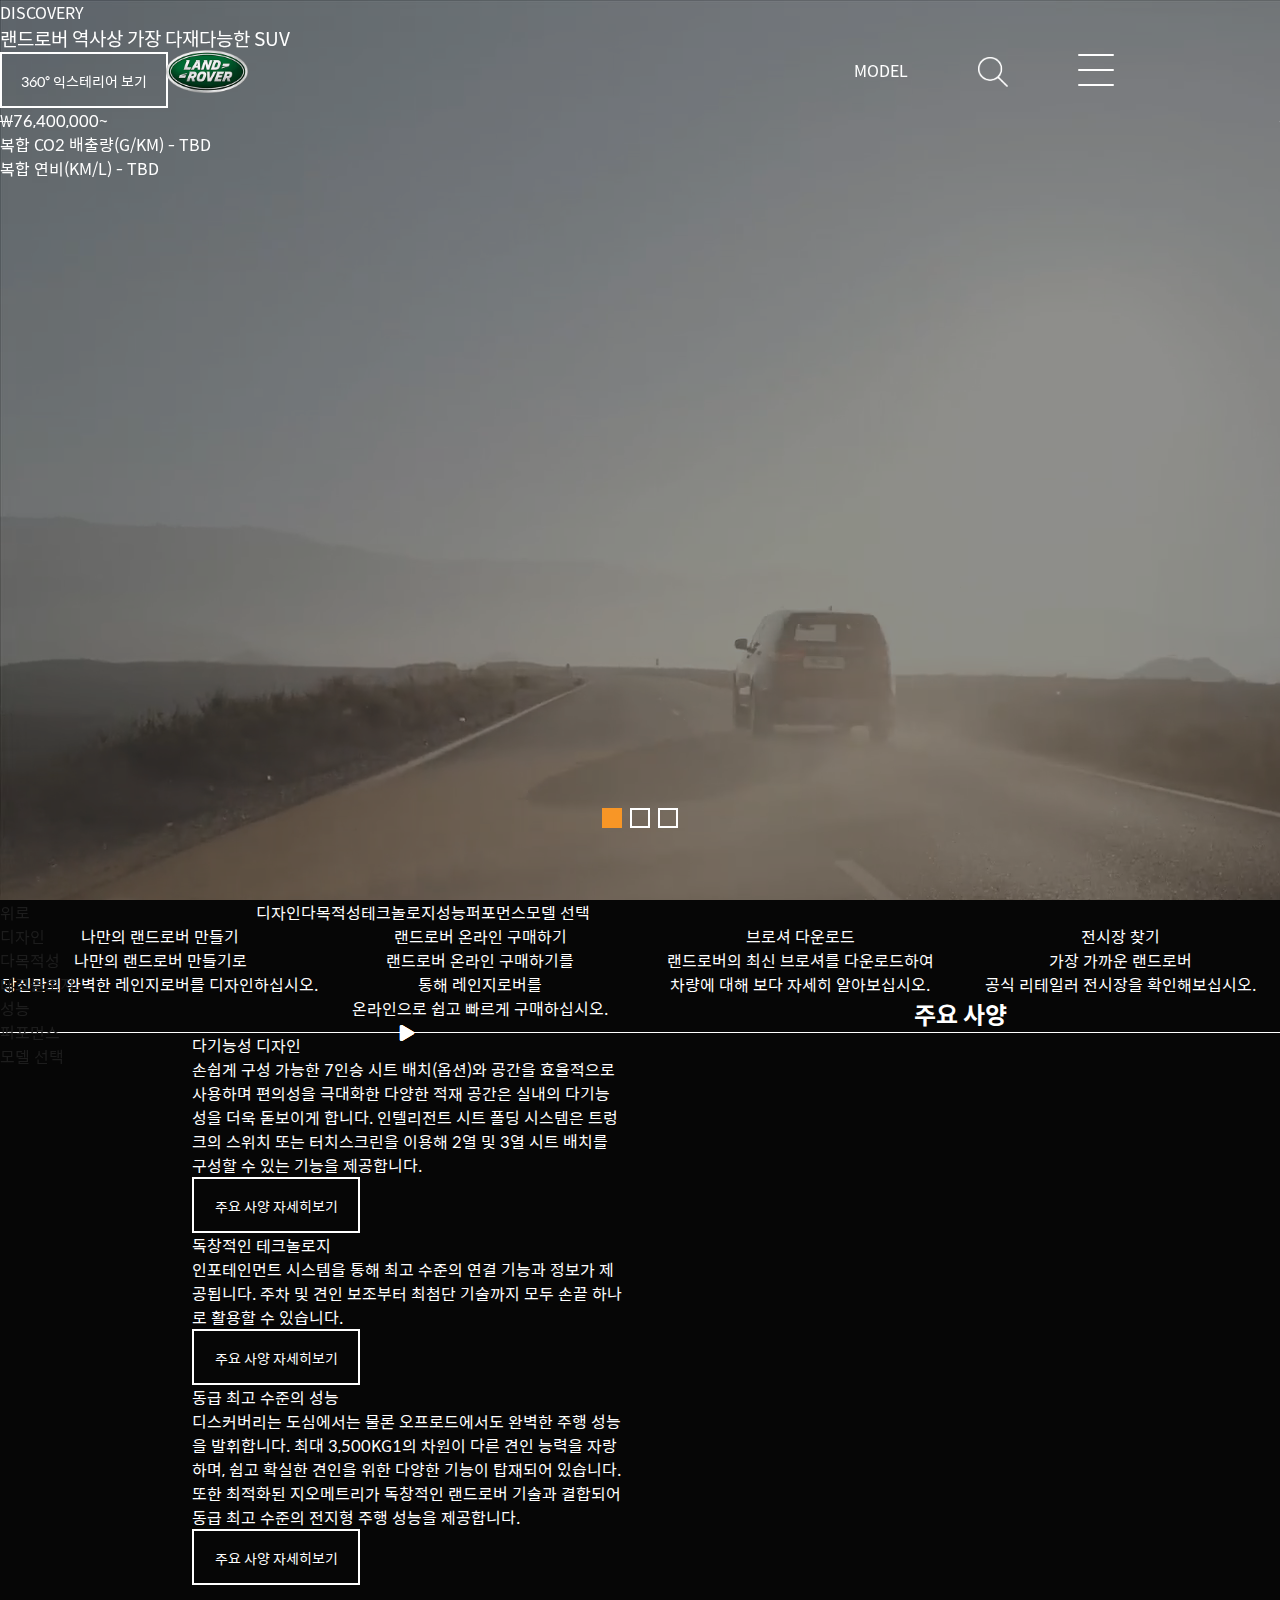
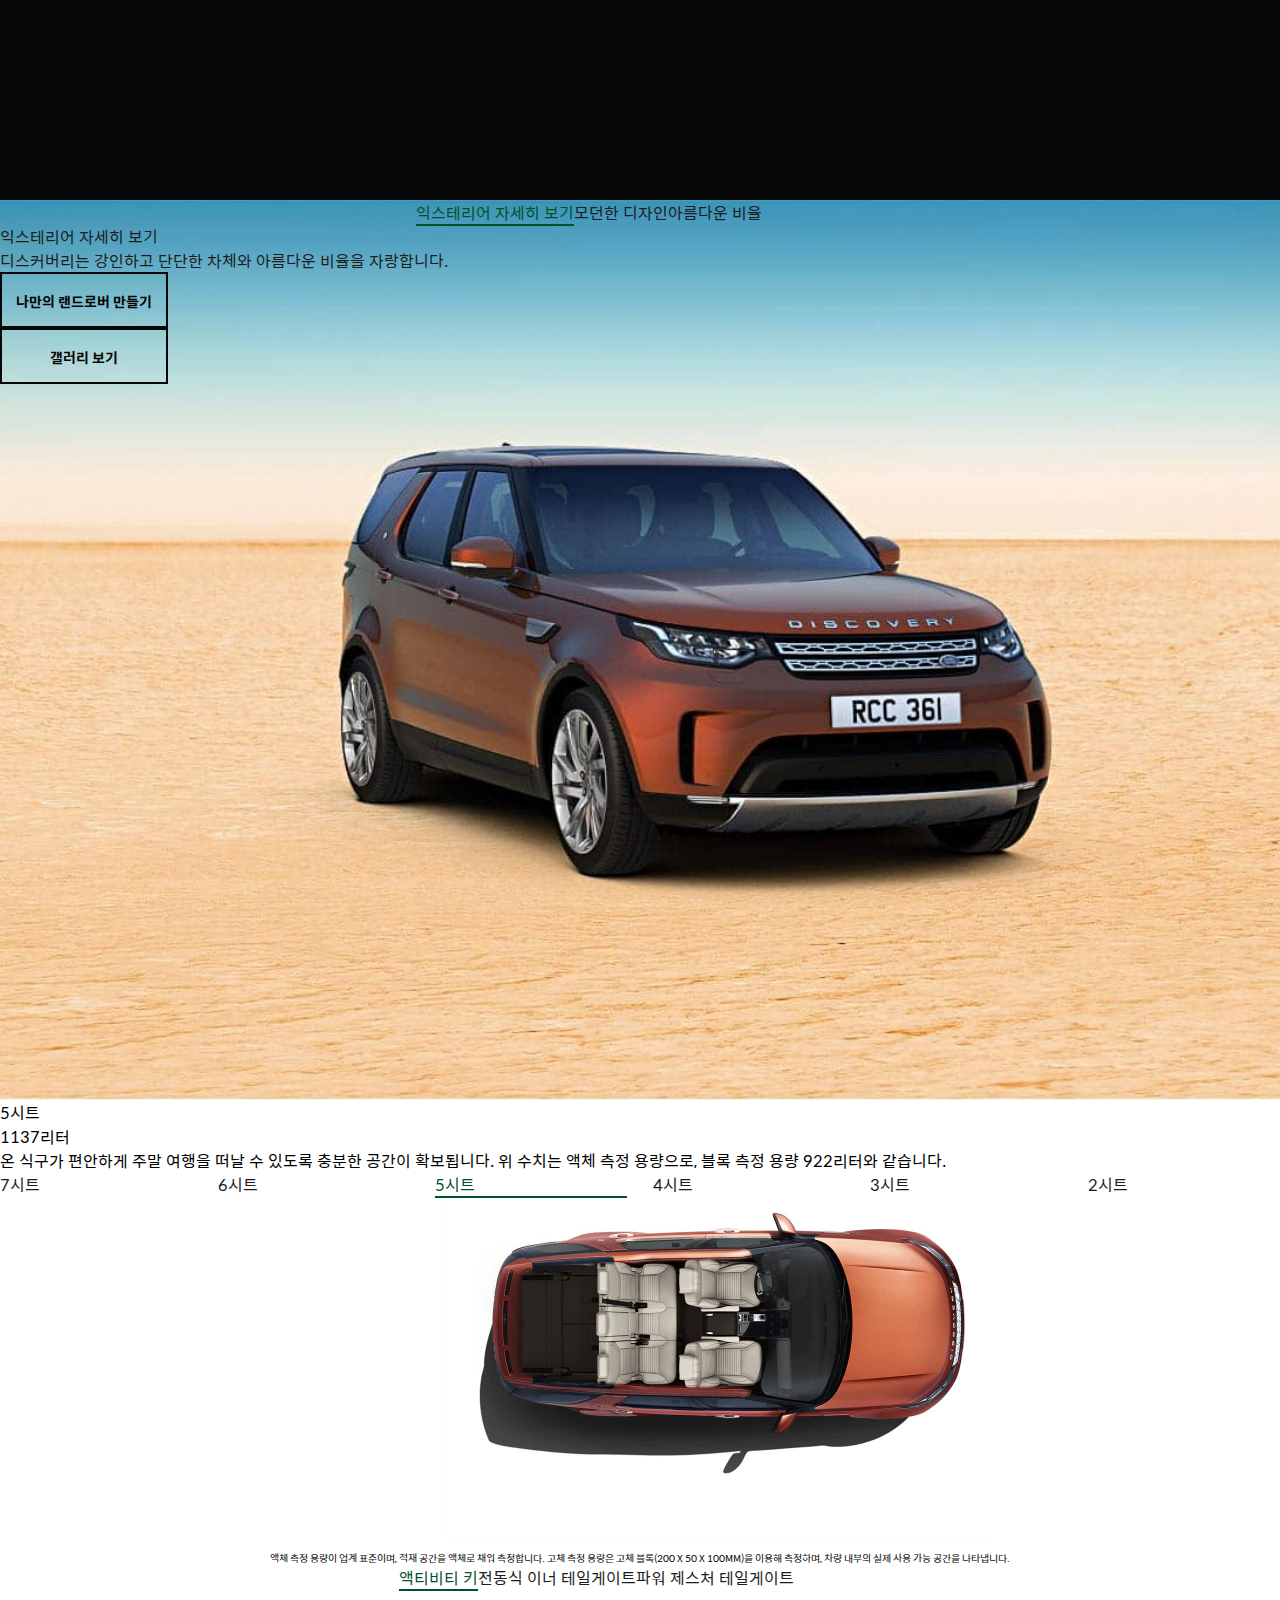
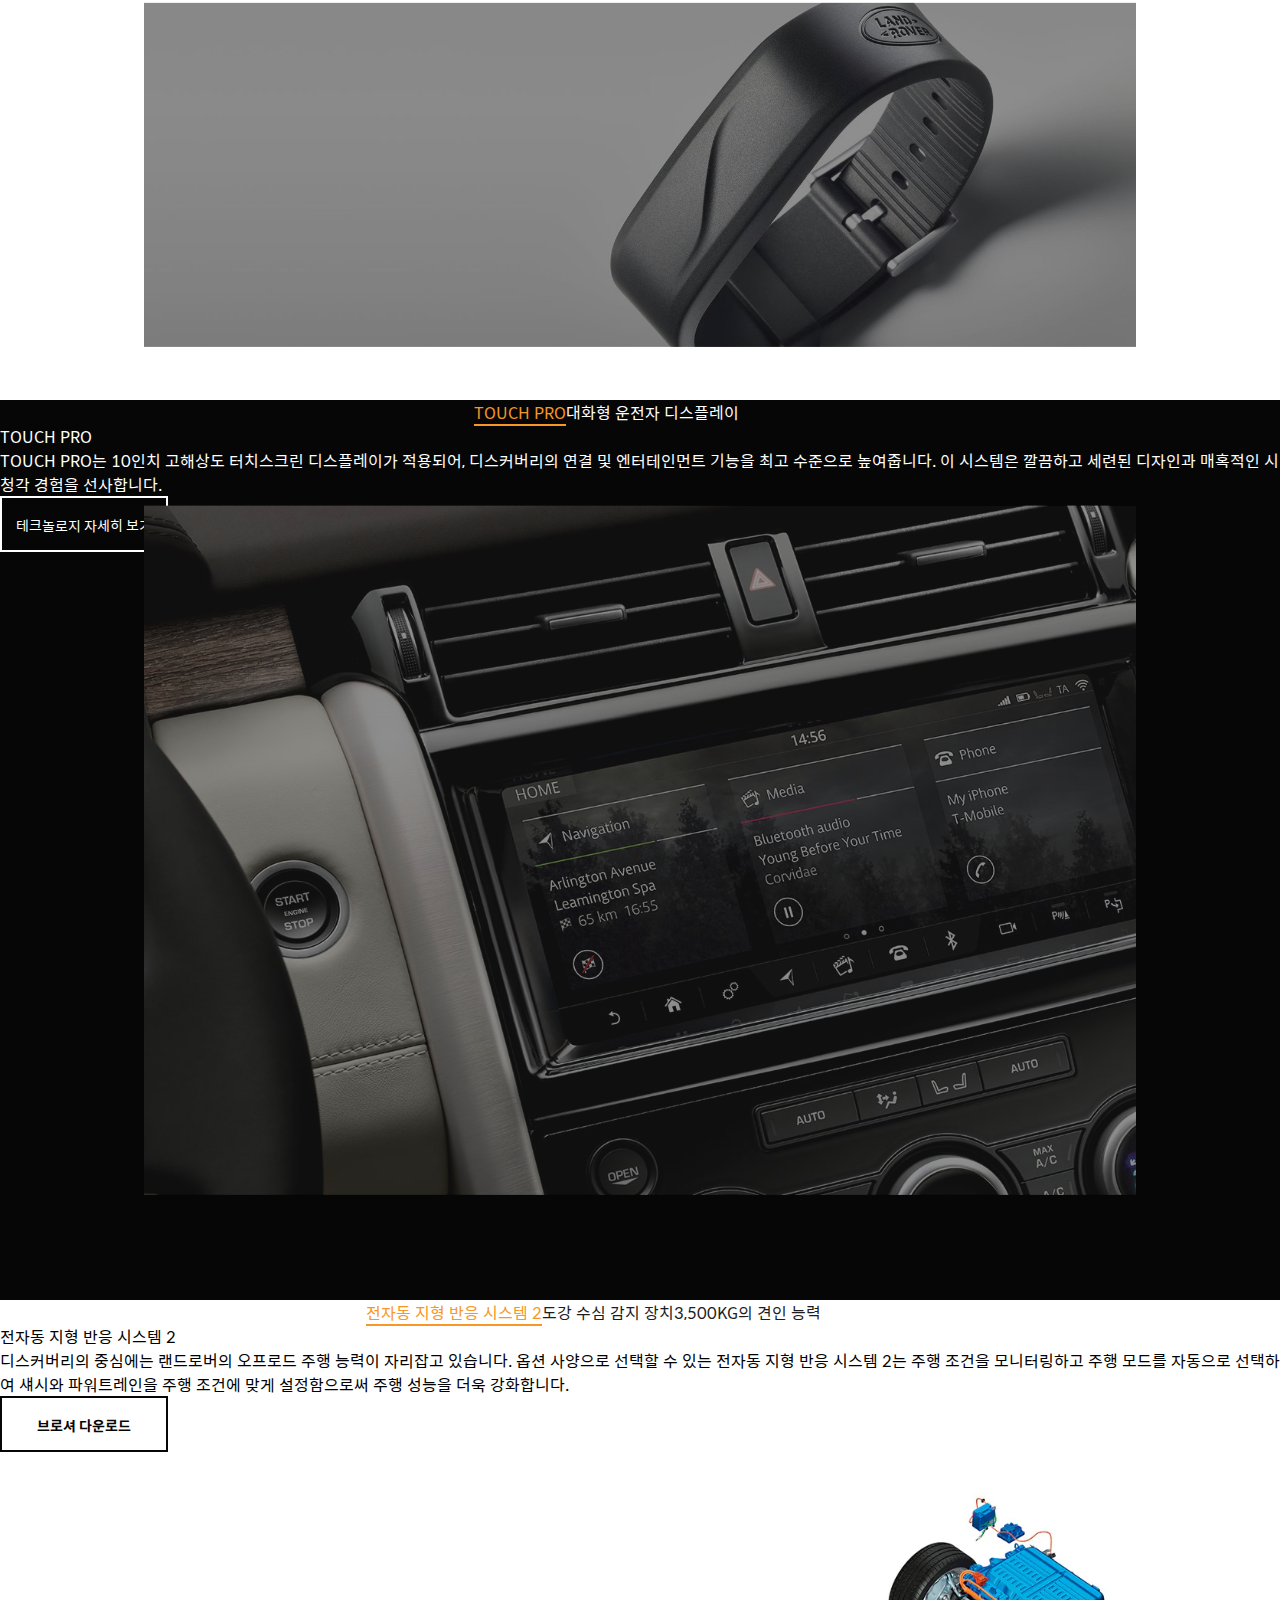
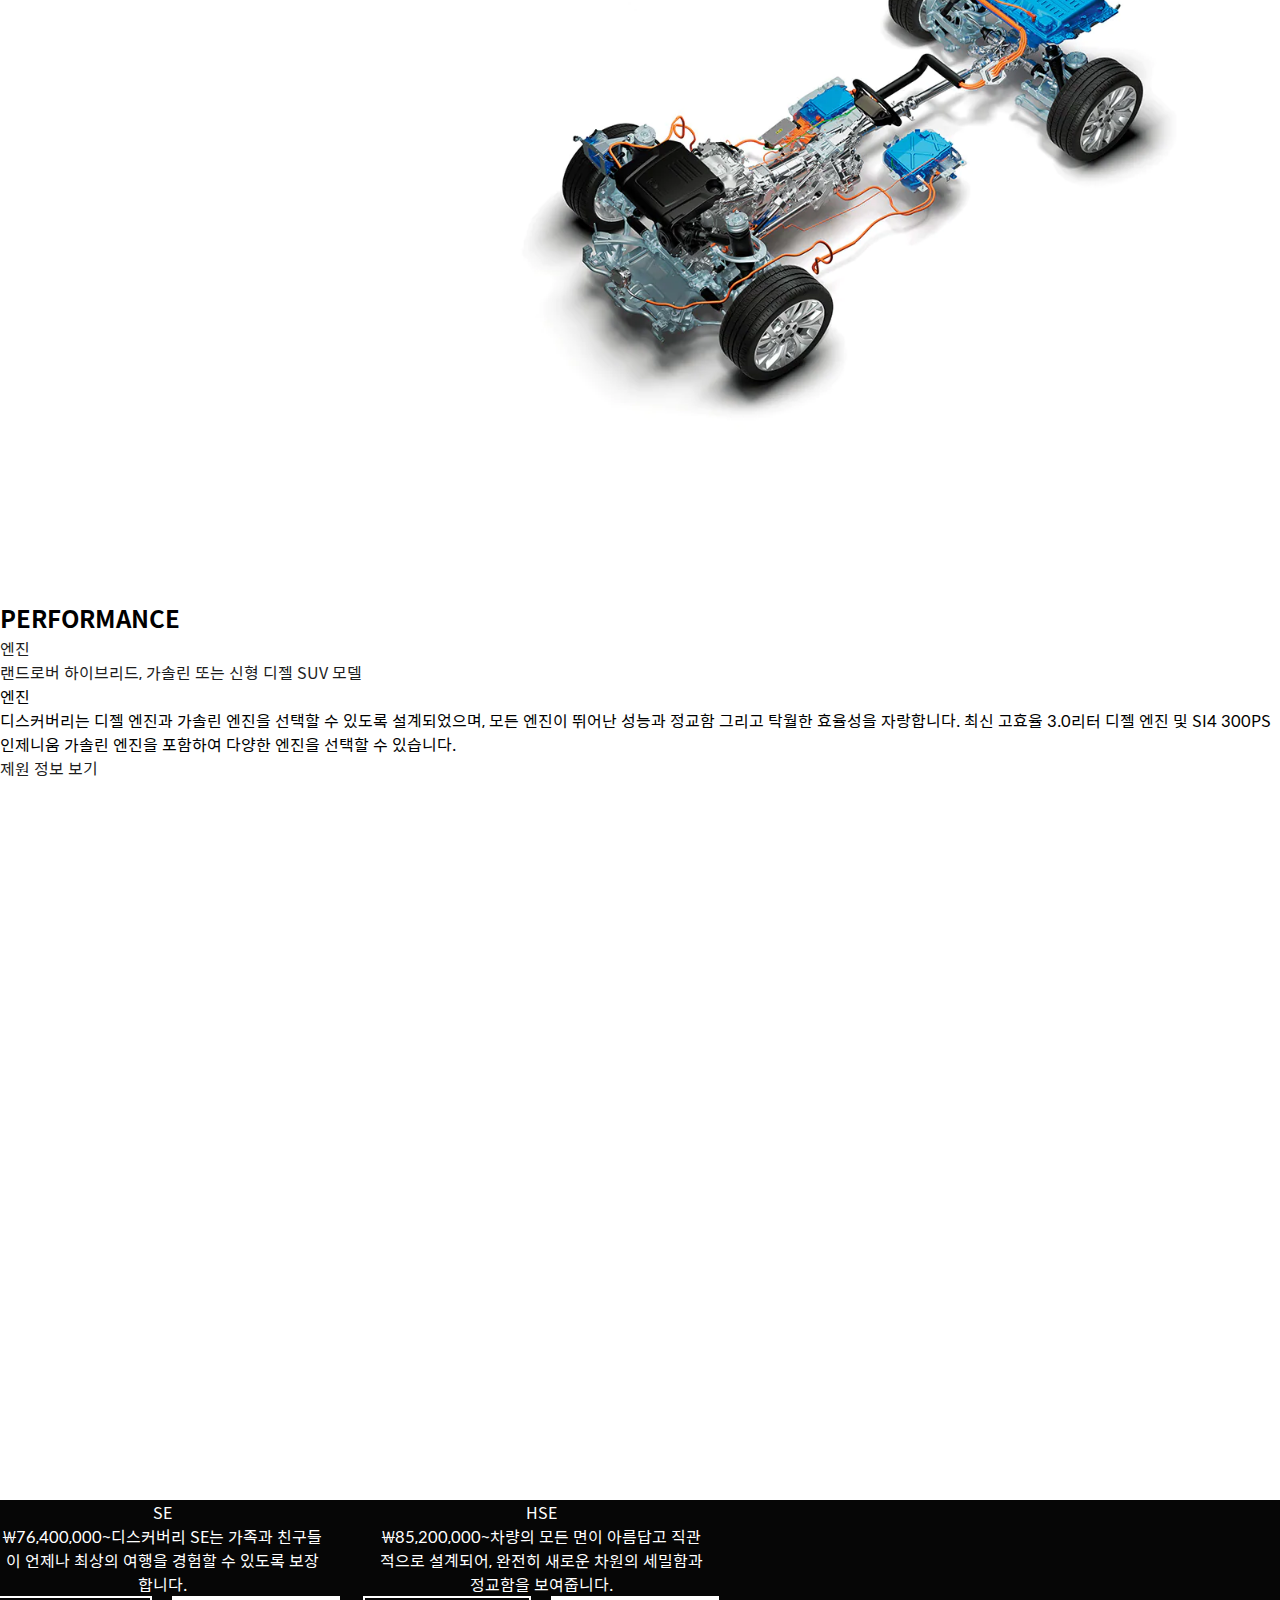
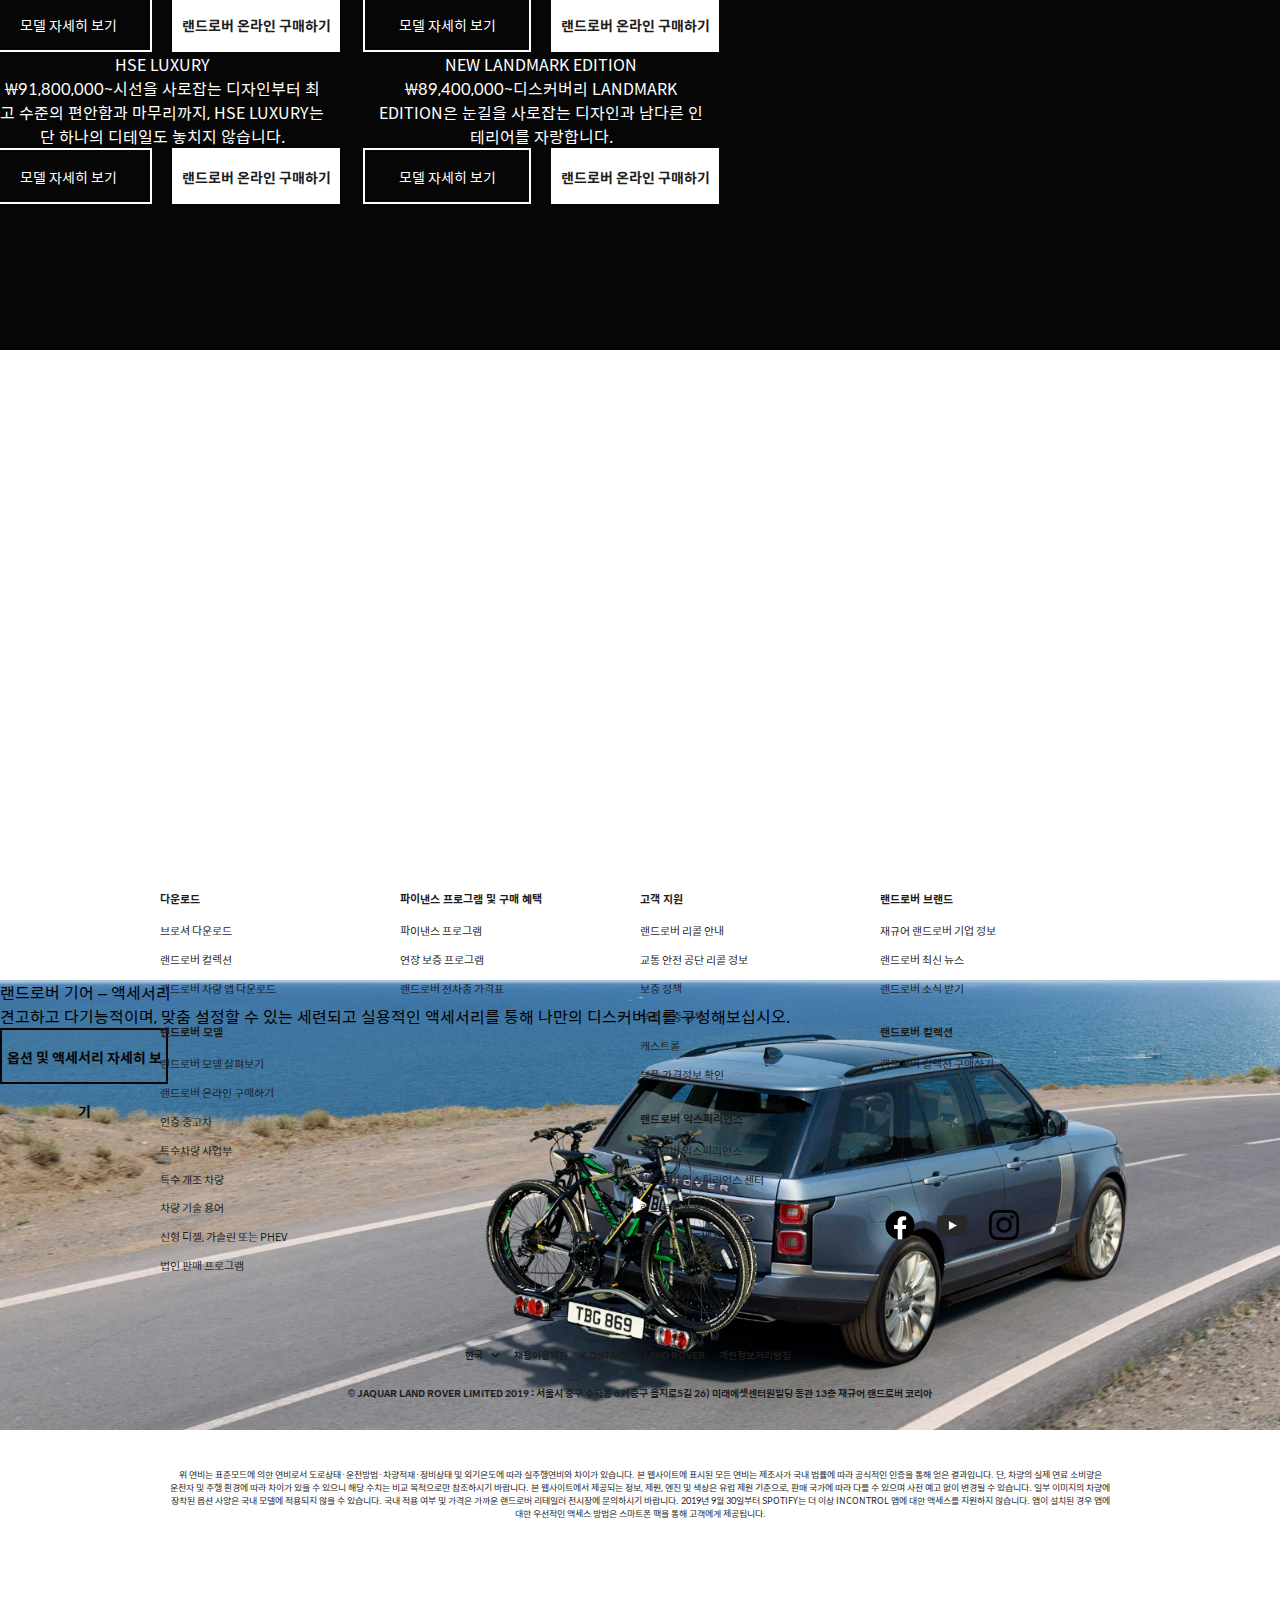
==== commit cbbb65f9: "200411 modified css" ====
--- a/html/discovery_family.html
+++ b/html/discovery_family.html
@@ -266,7 +266,7 @@
             </ul>
           </div>
       </article>
-      <article id="perf_02_Box">
+      <article id="perf_02_box">
           <h2>performance</h2>
           <div class="list_01">
             <ul class="clearfix">
--- a/css/base/common.css
+++ b/css/base/common.css
@@ -1,6 +1,6 @@
 @charset "utf-8";
 
-.hidden, .hidden_wrap a>span{display: block; width: 0; height: 0; position: absolute; overflow: hidden;}
+.hidden, .hidden_wrap a>span{display: block; width: 0; height: 0; position: absolute; z-index:-1; overflow: hidden;}
 .clearfix:after,.clearfix::after{content:" "; display: block; width: 0; height: 0;  clear: both;}
 
 .float_array{width: 100%; height: 100%;}
--- a/css/discovery_family.css
+++ b/css/discovery_family.css
@@ -446,33 +446,35 @@
 
 #techBox .tech_img:before { content: ""; display: block; position: absolute; top: 0; left: 0; width: 100%; height: 100%; background-color: rgba(29, 29, 29, 0.5); transition: all 0.5s ease; }
 
-#perf_01_Box { position: relative; background-image: url("../img/sub_frangerover/per/per_01.png"); background-size: contain; background-repeat: no-repeat; background-position: 50% 50%; }
-
-#perf_01_Box .list_01 { width: 42.8%; height: auto; margin: auto; }
-
-#perf_01_Box .list_01 ul { width: 100%; }
-
-#perf_01_Box .list_01 ul li { float: left; }
-
-#perf_01_Box .list_01 ul li:first-child a { color: #f89626; border-bottom: 2px solid #f89626; }
-
-#perf_01_Box .list_01 ul li a { color: #1d1d1d; transition: all 0.3s linear; }
-
-#perf_01_Box .list_01 ul li a:hover { color: #f89626; border-bottom: 2px solid #f89626; }
-
-#perf_01_Box h2 { position: absolute; z-index: 100; transform-origin: left top; border-bottom: 2px solid #1d1d1d; color: #1d1d1d; transform: rotate(90deg); box-sizing: border-box; }
-
-#perf_01_Box .lineup { width: 168px; height: 56px; text-align: center; line-height: 54px; }
-
-#perf_01_Box .lineup a { display: block; width: 100%; height: 100%; color: #060606; font-weight: bold; }
-
-#perf_01_Box .lineup a > span { position: absolute; z-index: -1; display: block; width: 0; height: 0; overflow: hidden; }
-
-#perf_01_Box .lineup a p { width: 100%; height: 100%; font-size: 0.875rem; border: 2px solid #060606; box-sizing: border-box; }
-
-#perf_01_Box .list_01 ul { height: auto; margin: auto; }
-
-#perf_01_Box .list_01 ul li { float: left; }
+#perf_01_box { position: relative; background-image: url("../img/sub_frangerover/per/per_01.png"); background-size: contain; background-repeat: no-repeat; background-position: 50% 50%; }
+
+#perf_01_box .list_01 { width: 42.8%; height: auto; margin: auto; }
+
+#perf_01_box .list_01 ul { width: 100%; }
+
+#perf_01_box .list_01 ul li { float: left; }
+
+#perf_01_box .list_01 ul li:first-child a { color: #f89626; border-bottom: 2px solid #f89626; }
+
+#perf_01_box .list_01 ul li a { color: #1d1d1d; transition: all 0.3s linear; }
+
+#perf_01_box .list_01 ul li a:hover { color: #f89626; border-bottom: 2px solid #f89626; }
+
+#perf_01_box h2 { position: absolute; z-index: 100; transform-origin: left top; border-bottom: 2px solid #1d1d1d; color: #1d1d1d; transform: rotate(90deg); box-sizing: border-box; }
+
+#perf_01_box .lineup { width: 168px; height: 56px; text-align: center; line-height: 54px; }
+
+#perf_01_box .lineup a { display: block; width: 100%; height: 100%; color: #060606; font-weight: bold; }
+
+#perf_01_box .lineup a > span { position: absolute; z-index: -1; display: block; width: 0; height: 0; overflow: hidden; }
+
+#perf_01_box .lineup a p { width: 100%; height: 100%; font-size: 0.875rem; border: 2px solid #060606; box-sizing: border-box; }
+
+#perf_01_box .list_01 ul { height: auto; margin: auto; }
+
+#perf_01_box .list_01 ul li { float: left; }
+
+#perf_02_box { position: relative; }
 
 #offloadBox { position: relative; background-image: url("../img/sub_frangerover/off/off_01.png"); background-size: cover; background-repeat: no-repeat; background-position: 50% 50%; }
 
@@ -653,7 +655,7 @@
   #headBox.action .nav { width: 94vw; height: 100%; }
   #headBox.action .nav h1 { margin-top: 3px; width: 76px; height: 40px; }
   #headBox.action .nav .unb { width: 176px; height: auto; }
-  #headBox.action .nav .unb li { margin-right: 32px; }
+  #headBox.action .nav .unb li { margin-right: 30px; }
   #headBox.action .nav .unb li:nth-child(1) { font-size: 0.75rem; }
   #headBox.action .nav .unb li:nth-child(2), #headBox.action .nav .unb li:nth-child(3) { margin-top: 7px; width: 30px; height: 30px; }
   #headBox.action .nav .unb li:nth-child(3) { margin-right: 0; }
